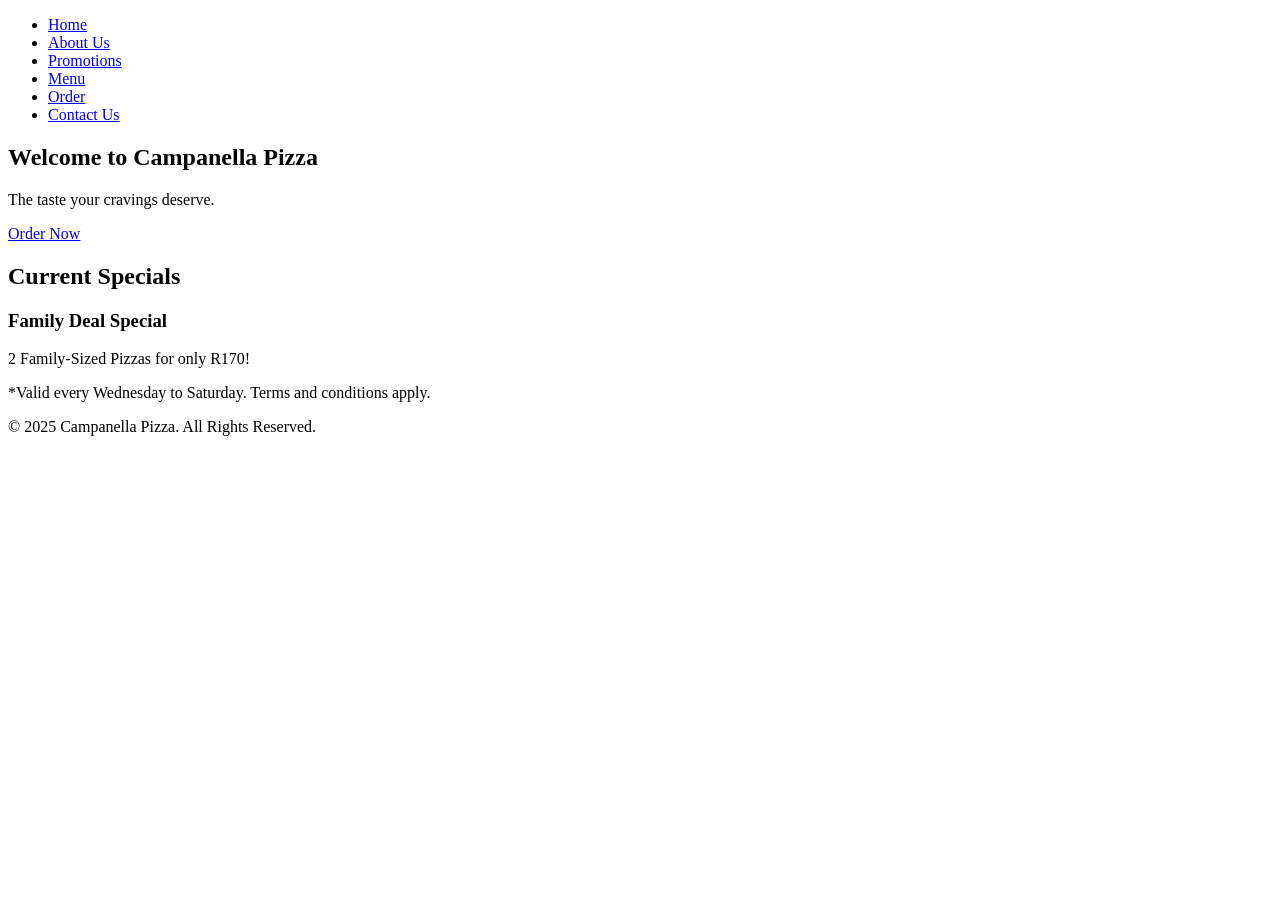
==== index.html @ bc03b375 "Initial commit" ====
<!DOCTYPE html>
<html lang="en">

<head>
    <meta charset="UTF-8">
    <meta name="viewport" content="width=device-width, initial-scale=1.0">

    <!-- Title of the page -->

    <title> Campanella Pizza | Home </title>
    <meta name="description" content="Campanella Pizza serves fresh, authentic wood-fired pizza in Meyerton since 2014. Family-owned pizzeria with locally sourced ingredients.">


</head>
<body> 
    <!-- Main navigation menu -->
    <header>
        <nav>
            <ul class="nav-menu">
                <li><a href="index.html">Home</a></li>
                <li><a href="about.html">About Us</a></li>
                <li><a href="promotions.html">Promotions</a></li>
                <li><a href="menu.html">Menu</a></li>
                <li><a href="order.html">Order</a></li>
                <li><a href="contact.html">Contact Us</a></li>
            </ul>
        </nav>
    </header>

    <!-- Main content area -->
    <main>
        <!-- Welcome section with tagline -->
        <section class="welcome-section">
            <!-- Welcome message heading -->
            <h1>Welcome to Campanella Pizza</h1>
            
            <!-- Tagline on the right side -->
            <div class="tagline">
                <p>The taste your cravings deserve.</p>
                <!-- Order now button under tagline -->
                <a href="order.html" class="order-now-btn">Order Now</a>
            </div>
        </section>

        <!-- Promotions section -->
        <section class="promotions">
            <!-- Current specials heading -->
            <h2>Current Specials</h2>
            <div class="promo-banner">
                <!-- Updated promotion -->
                <h3>Family Deal Special</h3>
                <p>2 Family-Sized Pizzas for only R170!</p>
                <p class="promo-terms">*Valid every Wednesday to Saturday. Terms and conditions apply.</p>
            </div>
        </section>
    </main>

    <!-- Footer -->
    <footer>
        <p>&copy; 2025 Campanella Pizza. All Rights Reserved.</p>
    </footer>
</body>
</html>
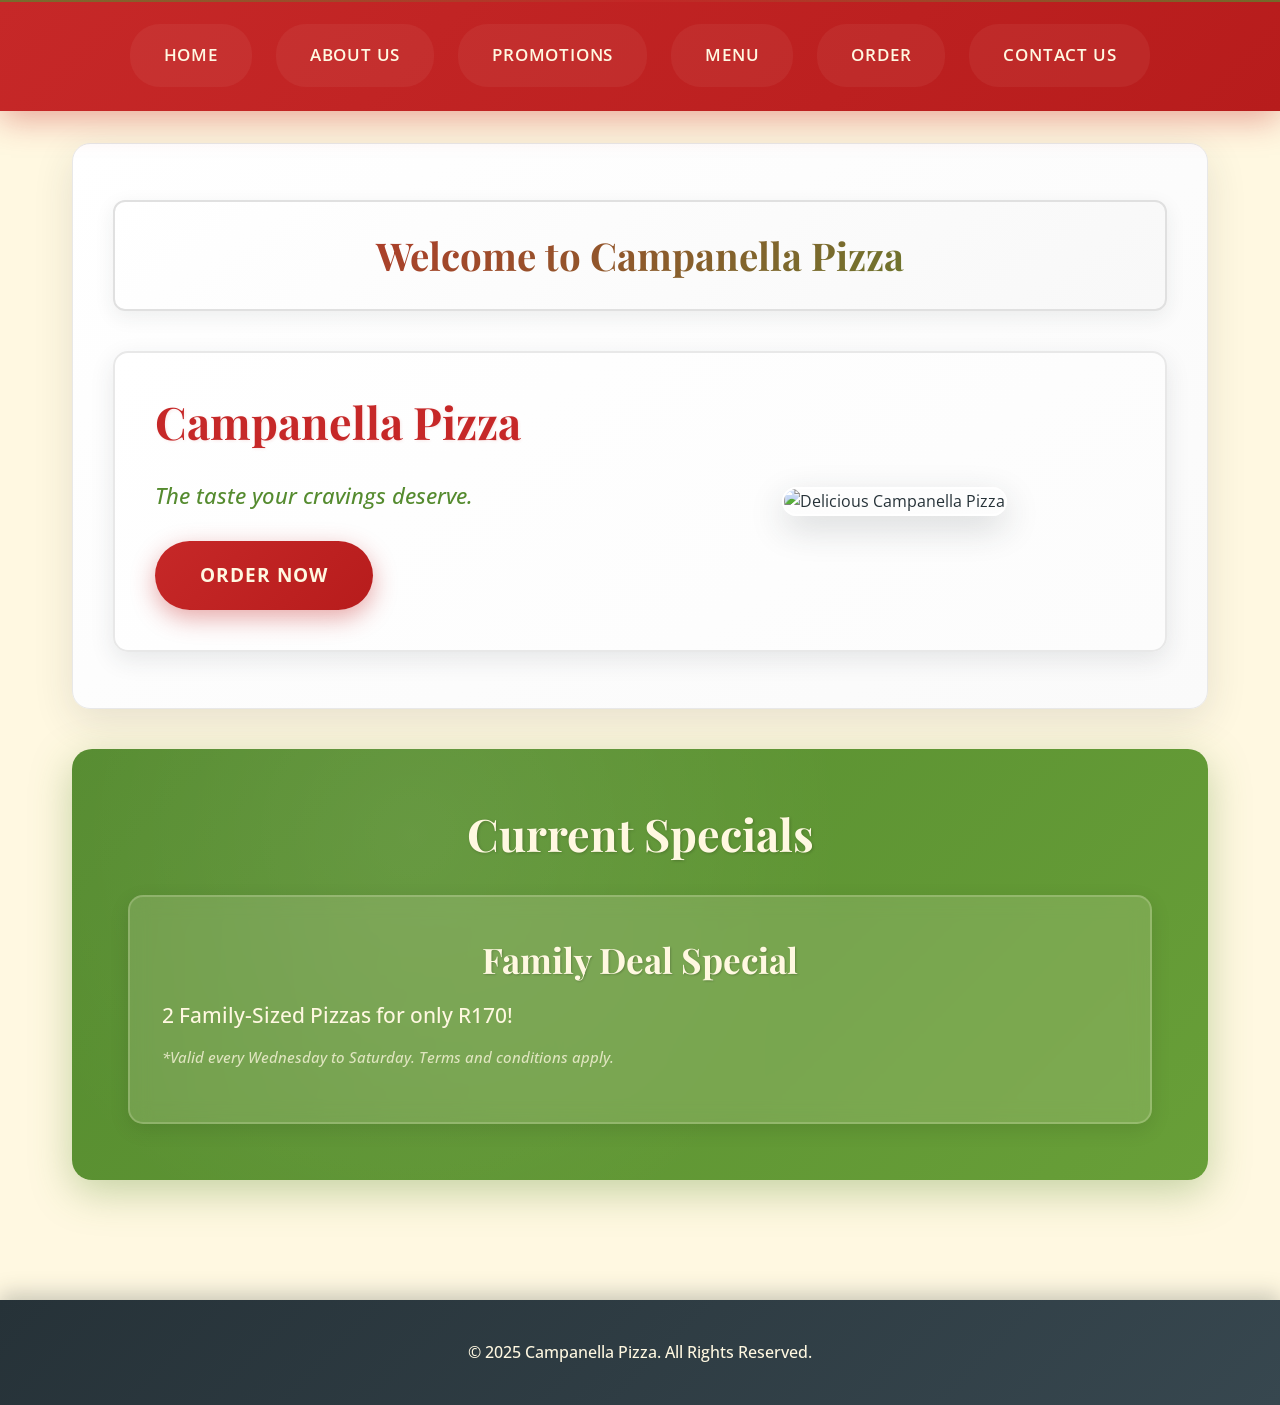
==== commit 9be57a7a: "Part 2: Added CSS styling, responsive design, corrections from Part 1, and updated README with chang" ====
--- a/index.html
+++ b/index.html
@@ -6,10 +6,14 @@
     <meta name="viewport" content="width=device-width, initial-scale=1.0">
 
     <!-- Title of the page -->
-
-    <title> Campanella Pizza | Home </title>
+    <title>Campanella Pizza | Home</title>
     <meta name="description" content="Campanella Pizza serves fresh, authentic wood-fired pizza in Meyerton since 2014. Family-owned pizzeria with locally sourced ingredients.">
 
+    <!-- Add font links + CSS link -->
+    <link rel="stylesheet" href="css/style.css">
+    <link rel="preconnect" href="https://fonts.googleapis.com">
+    <link rel="preconnect" href="https://fonts.gstatic.com" crossorigin>
+    <link href="https://fonts.googleapis.com/css2?family=Playfair+Display:wght@400;700&family=Open+Sans:wght@300;400;600;700&display=swap" rel="stylesheet">
 
 </head>
 <body> 
@@ -29,16 +33,31 @@
 
     <!-- Main content area -->
     <main>
-        <!-- Welcome section with tagline -->
+        <!-- Welcome section matching wireframe layout -->
         <section class="welcome-section">
             <!-- Welcome message heading -->
-            <h1>Welcome to Campanella Pizza</h1>
+            <div class="welcome-heading">
+                <h1>Welcome to Campanella Pizza</h1>
+            </div>
             
-            <!-- Tagline on the right side -->
-            <div class="tagline">
-                <p>The taste your cravings deserve.</p>
-                <!-- Order now button under tagline -->
-                <a href="order.html" class="order-now-btn">Order Now</a>
+            <!-- Two-column content matching wireframe -->
+            <div class="homepage-content">
+                <!-- Left side: Tagline and button -->
+                <div class="tagline-section">
+                    <div class="company-name">
+                        <h2>Campanella Pizza</h2>
+                    </div>
+                    <div class="tagline">
+                        <p>The taste your cravings deserve.</p>
+                    </div>
+                    <!-- Order now button under tagline -->
+                    <a href="order.html" class="order-now-btn">Order Now</a>
+                </div>
+
+                <!-- Right side: Pizza image -->
+                <div class="pizza-hero-image">
+                    <img src="images/hero/pizza-background.jpg" alt="Delicious Campanella Pizza">
+                </div>
             </div>
         </section>
 
@@ -60,5 +79,4 @@
         <p>&copy; 2025 Campanella Pizza. All Rights Reserved.</p>
     </footer>
 </body>
-</html>
-
+</html>
--- a/css/style.css
+++ b/css/style.css
@@ -0,0 +1,1350 @@
+/* css */
+* {
+    margin: 0;
+    padding: 0;
+    box-sizing: border-box;
+}
+
+html {
+    font-size: 16px;
+    scroll-behavior: smooth;
+}
+
+body {
+    font-family: 'Open Sans', 'Roboto', Arial, sans-serif;
+    font-size: 1rem;
+    line-height: 1.6;
+    color: #263238;
+    background-color: #FFF8E1;
+    overflow-x: hidden;
+}
+
+/* typography styling */
+h1, h2, h3, h4, h5, h6 {
+    font-family: 'Playfair Display', Georgia, serif;
+    font-weight: 700;
+    line-height: 1.3;
+    color: #263238;
+    margin-block-end: 1rem;
+}
+
+h1 {
+    font-size: 3rem;
+    text-align: center;
+    margin-block-end: 1.5rem;
+}
+
+h2 {
+    font-size: 2.5rem;
+    margin-block-end: 1.25rem;
+}
+
+h3 {
+    font-size: 2rem;
+    margin-block-end: 1rem;
+}
+
+p {
+    margin-block-end: 1rem;
+    font-size: 1.1rem;
+    text-align: justify;
+}
+
+/* header & navigation styling (enhance nav FEEDBACK FROM P1) */
+header {
+    background: linear-gradient(135deg, #C62828 0%, #B71C1C 100%);
+    box-shadow: 0 8px 32px rgba(198, 40, 40, 0.4);
+    position: sticky;
+    inset-block-start: 0;
+    z-index: 1000;
+    padding: 1.5rem 0;
+    backdrop-filter: blur(15px);
+}
+
+header::before {
+    content: '';
+    position: absolute;
+    inset-block-start: 0;
+    inset-inline-start: 0;
+    inset-inline-end: 0;
+    block-size: 2px;
+    background: linear-gradient(90deg, #558B2F, #C62828, #558B2F);
+    opacity: 0.7;
+}
+
+nav {
+    max-inline-size: 1200px;
+    margin: 0 auto;
+    padding: 0 2rem;
+}
+
+.nav-menu {
+    display: flex;
+    justify-content: center;
+    align-items: center;
+    list-style: none;
+    gap: 1.5rem;
+    flex-wrap: wrap;
+}
+
+.nav-menu li {
+    position: relative;
+}
+
+.nav-menu li a {
+    color: #FFF8E1;
+    text-decoration: none;
+    font-weight: 600;
+    font-size: 1.05rem;
+    padding: 1rem 2rem;
+    border-radius: 30px;
+    transition: all 0.4s cubic-bezier(0.4, 0, 0.2, 1);
+    position: relative;
+    text-transform: uppercase;
+    letter-spacing: 0.8px;
+    display: block;
+    background: rgba(255, 248, 225, 0.05);
+    border: 2px solid transparent;
+    font-family: 'Open Sans', sans-serif;
+}
+
+.nav-menu li a::before {
+    content: '';
+    position: absolute;
+    inset-block-start: 0;
+    inset-inline-start: 0;
+    inline-size: 100%;
+    block-size: 100%;
+    background: linear-gradient(90deg, transparent, rgba(255, 248, 225, 0.15), transparent);
+    border-radius: 30px;
+    opacity: 0;
+    transform: translateX(-100%);
+    transition: all 0.6s ease;
+}
+
+.nav-menu li a::after {
+    content: '';
+    position: absolute;
+    inset-block-end: -5px;
+    inset-inline-start: 50%;
+    inline-size: 0;
+    block-size: 2px;
+    background: #558B2F;
+    transition: all 0.3s ease;
+    transform: translateX(-50%);
+    border-radius: 1px;
+}
+
+.nav-menu li a:hover,
+.nav-menu li a:focus {
+    background: rgba(255, 248, 225, 0.15);
+    transform: translateY(-3px) scale(1.05);
+    box-shadow: 0 8px 25px rgba(0, 0, 0, 0.25);
+    border-color: rgba(255, 248, 225, 0.3);
+    color: #FFFFFF;
+}
+
+.nav-menu li a:hover::before,
+.nav-menu li a:focus::before {
+    opacity: 1;
+    transform: translateX(0);
+}
+
+.nav-menu li a:hover::after,
+.nav-menu li a:focus::after {
+    inline-size: 60%;
+}
+
+.nav-menu li a:active {
+    transform: translateY(-1px) scale(1.02);
+}
+
+/* current page indicator */
+.nav-menu li a.active {
+    background: rgba(85, 139, 47, 0.2);
+    border-color: #558B2F;
+    color: #FFFFFF;
+}
+
+.nav-menu li a.active::after {
+    inline-size: 80%;
+    background: #FFF8E1;
+}
+
+/* main content container */
+main {
+    max-inline-size: 1200px;
+    margin: 0 auto;
+    padding: 2rem;
+    min-block-size: calc(100vh - 200px);
+}
+
+/* homepage styling */
+.welcome-section {
+    background: linear-gradient(145deg, #FFFFFF 0%, #FAFAFA 100%);
+    padding: 3.5rem 2.5rem;
+    border-radius: 18px;
+    box-shadow: 0 12px 40px rgba(38, 50, 56, 0.12);
+    margin-block-end: 2.5rem;
+    border: 1px solid #E8E8E8;
+}
+
+.welcome-heading {
+    text-align: center;
+    margin-block-end: 2.5rem;
+    padding: 1.8rem;
+    background: linear-gradient(145deg, #FFFFFF 0%, #F8F8F8 100%);
+    border-radius: 12px;
+    border: 2px solid #E0E0E0;
+    box-shadow: 0 6px 20px rgba(38, 50, 56, 0.08);
+}
+
+.welcome-heading h1 {
+    font-size: 2.4rem;
+    background: linear-gradient(135deg, #C62828 0%, #558B2F 100%);
+    -webkit-background-clip: text;
+    -webkit-text-fill-color: transparent;
+    background-clip: text;
+    margin-block-end: 0;
+    font-weight: 700;
+}
+
+/* homepage content */
+.homepage-content {
+    display: grid;
+    grid-template-columns: 1fr 1fr;
+    gap: 3rem;
+    align-items: center;
+    padding: 2.5rem;
+    background: linear-gradient(145deg, #FFFFFF 0%, #FCFCFC 100%);
+    border-radius: 15px;
+    border: 2px solid #E8E8E8;
+    box-shadow: 0 8px 25px rgba(38, 50, 56, 0.1);
+}
+
+.tagline-section {
+    display: flex;
+    flex-direction: column;
+    align-items: flex-start;
+    gap: 1.8rem;
+}
+
+.company-name h2 {
+    font-size: 2.8rem;
+    color: #C62828;
+    margin-block-end: 0;
+    font-family: 'Playfair Display', Georgia, serif;
+    font-weight: 700;
+    text-shadow: 1px 1px 3px rgba(198, 40, 40, 0.1);
+}
+
+.tagline p {
+    font-size: 1.4rem;
+    font-style: italic;
+    color: #558B2F;
+    margin-block-end: 0;
+    font-weight: 500;
+    line-height: 1.4;
+}
+
+.pizza-hero-image {
+    display: flex;
+    justify-content: center;
+    align-items: center;
+}
+
+.pizza-hero-image img {
+    max-inline-size: 100%;
+    block-size: auto;
+    border-radius: 15px;
+    box-shadow: 0 12px 35px rgba(38, 50, 56, 0.18);
+    transition: transform 0.3s ease;
+    border: 2px solid #FFFFFF;
+}
+
+.pizza-hero-image img:hover {
+    transform: scale(1.03);
+    box-shadow: 0 15px 45px rgba(38, 50, 56, 0.22);
+}
+
+/* button styling */
+.order-now-btn, .submit-btn, .submit-order-btn {
+    display: inline-block;
+    background: linear-gradient(135deg, #C62828 0%, #B71C1C 100%);
+    color: #FFF8E1;
+    padding: 1.2rem 2.8rem;
+    text-decoration: none;
+    border-radius: 50px;
+    font-weight: 700;
+    font-size: 1.2rem;
+    text-transform: uppercase;
+    letter-spacing: 1px;
+    transition: all 0.35s ease;
+    border: none;
+    cursor: pointer;
+    box-shadow: 0 8px 25px rgba(198, 40, 40, 0.4);
+    position: relative;
+    overflow: hidden;
+    min-inline-size: 160px;
+    text-align: center;
+    font-family: 'Open Sans', sans-serif;
+}
+
+.order-now-btn::before,
+.submit-btn::before,
+.submit-order-btn::before {
+    content: '';
+    position: absolute;
+    inset-block-start: 0;
+    inset-inline-start: -100%;
+    inline-size: 100%;
+    block-size: 100%;
+    background: linear-gradient(90deg, transparent, rgba(255, 255, 255, 0.3), transparent);
+    transition: left 0.6s ease;
+}
+
+.order-now-btn:hover,
+.submit-btn:hover,
+.submit-order-btn:hover {
+    transform: translateY(-3px);
+    box-shadow: 0 12px 35px rgba(198, 40, 40, 0.6);
+    background: linear-gradient(135deg, #D32F2F 0%, #C62828 100%);
+}
+
+.order-now-btn:hover::before,
+.submit-btn:hover::before,
+.submit-order-btn:hover::before {
+    inset-inline-start: 100%;
+}
+
+.order-now-btn:active,
+.submit-btn:active,
+.submit-order-btn:active {
+    transform: translateY(-1px);
+}
+
+/* promotions section */
+.promotions {
+    background: linear-gradient(135deg, #558B2F 0%, #689F38 100%);
+    color: #FFF8E1;
+    padding: 3.5rem;
+    border-radius: 20px;
+    text-align: center;
+    box-shadow: 0 12px 40px rgba(85, 139, 47, 0.35);
+    margin-block-end: 2.5rem;
+    position: relative;
+}
+
+.promotions::before {
+    content: '';
+    position: absolute;
+    inset-block-start: 0;
+    inset-inline-start: 0;
+    inset-inline-end: 0;
+    inset-block-end: 0;
+    background: radial-gradient(circle at 30% 20%, rgba(255, 255, 255, 0.08) 0%, transparent 50%);
+    pointer-events: none;
+    border-radius: 20px;
+}
+
+.promotions h2 {
+    color: #FFF8E1;
+    font-size: 2.8rem;
+    margin-block-end: 2rem;
+    text-shadow: 1px 1px 3px rgba(0, 0, 0, 0.2);
+    position: relative;
+    z-index: 2;
+}
+
+.promo-banner {
+    background: rgba(255, 248, 225, 0.15);
+    padding: 2.5rem 2rem;
+    border-radius: 15px;
+    backdrop-filter: blur(10px);
+    border: 2px solid rgba(255, 248, 225, 0.2);
+    box-shadow: 0 6px 20px rgba(0, 0, 0, 0.1);
+    position: relative;
+    z-index: 2;
+}
+
+.promo-banner h3 {
+    color: #FFF8E1;
+    font-size: 2.2rem;
+    margin-block-end: 1rem;
+    text-shadow: 1px 1px 2px rgba(0, 0, 0, 0.2);
+}
+
+.promo-banner p {
+    font-size: 1.3rem;
+    margin-block-end: 0.8rem;
+    font-weight: 500;
+}
+
+.promo-terms {
+    font-size: 0.95rem !important;
+    font-style: italic;
+    opacity: 0.85;
+    color: rgba(255, 248, 225, 0.9);
+}
+
+/* page heading styling */
+.about-heading,
+.contact-heading,
+.menu-heading,
+.order-heading,
+.promotions-heading {
+    text-align: center;
+    margin-block-end: 3rem;
+    padding: 1.8rem 0;
+    background: linear-gradient(145deg, #FFFFFF 0%, #F8F8F8 100%);
+    border-radius: 15px;
+    box-shadow: 0 6px 20px rgba(38, 50, 56, 0.1);
+    border: 1px solid #E0E0E0;
+}
+
+.about-heading h1,
+.contact-heading h1,
+.menu-heading h1,
+.order-heading h1,
+.promotions-heading h1 {
+    font-size: 2.2rem;
+    margin-block-end: 0;
+    color: #263238;
+}
+
+/* Enhanced About page sections maintaining inline-block layout */
+.our-history,
+.mission-statement,
+.vision-statement {
+    background: linear-gradient(145deg, #FFFFFF 0%, #FAFAFA 100%);
+    padding: 2.2rem;
+    margin-block-end: 2rem;
+    border-radius: 15px;
+    box-shadow: 0 8px 25px rgba(38, 50, 56, 0.1);
+    border-inline-start: 5px solid #C62828;
+    transition: all 0.3s ease;
+    display: inline-block;
+    inline-size: 31.5%;
+    margin-inline-end: 2.75%;
+    vertical-align: top;
+    min-block-size: 300px;
+    border: 1px solid #F0F0F0;
+}
+
+.our-history:hover,
+.mission-statement:hover,
+.vision-statement:hover {
+    transform: translateY(-5px);
+    box-shadow: 0 12px 35px rgba(38, 50, 56, 0.15);
+    border-inline-start-color: #558B2F;
+}
+
+.vision-statement {
+    margin-inline-end: 0;
+}
+
+/* history section (expandable content to make it neater & readable) */
+.our-history {
+    overflow: hidden;
+    position: relative;
+}
+
+.history-content {
+    max-block-size: 200px;
+    overflow: hidden;
+    transition: max-height 0.3s ease;
+}
+
+.history-content.expanded {
+    max-block-size: none;
+}
+
+.expand-btn {
+    background: #C62828;
+    color: #FFF8E1;
+    border: none;
+    padding: 0.6rem 1.2rem;
+    border-radius: 6px;
+    cursor: pointer;
+    font-size: 0.9rem;
+    margin-block-start: 1rem;
+    transition: all 0.3s ease;
+    font-weight: 600;
+}
+
+.expand-btn:hover {
+    background: #B71C1C;
+    transform: translateY(-2px);
+    box-shadow: 0 4px 12px rgba(183, 28, 28, 0.3);
+}
+
+/* about business info and team sections containers */
+.about-business-info {
+    font-size: 0;
+    margin-block-end: 2rem;
+}
+
+.about-business-info > * {
+    font-size: 1rem; 
+}
+
+/* team heading */
+.team-heading {
+    background: linear-gradient(145deg, #FFFFFF 0%, #F8F8F8 100%);
+    padding: 2rem;
+    margin-block-end: 2rem;
+    border-radius: 15px;
+    box-shadow: 0 6px 20px rgba(38, 50, 56, 0.08);
+    border-block-start: 5px solid #558B2F;
+    text-align: center;
+    border: 1px solid #F0F0F0;
+}
+
+/* team section */
+.team-sections {
+    font-size: 0; 
+}
+
+.team-sections > * {
+    font-size: 1rem;
+}
+
+.owners-section,
+.chefs-section,
+.general-staff-section {
+    background: linear-gradient(145deg, #FFFFFF 0%, #FAFAFA 100%);
+    padding: 2rem;
+    margin-block-end: 2rem;
+    border-radius: 15px;
+    box-shadow: 0 6px 20px rgba(38, 50, 56, 0.08);
+    text-align: center;
+    transition: all 0.3s ease;
+    display: inline-block;
+    inline-size: 31.5%;
+    margin-inline-end: 2.75%;
+    vertical-align: top;
+    border: 1px solid #F0F0F0;
+}
+
+.general-staff-section {
+    margin-inline-end: 0;
+}
+
+.owners-section:hover,
+.chefs-section:hover,
+.general-staff-section:hover {
+    transform: translateY(-5px);
+    box-shadow: 0 12px 35px rgba(38, 50, 56, 0.15);
+}
+
+.owners-section h3,
+.chefs-section h3,
+.general-staff-section h3 {
+    color: #C62828;
+    margin-block-end: 1rem;
+    font-size: 1.4rem;
+}
+
+.owners-section img,
+.chefs-section img,
+.general-staff-section img {
+    inline-size: 100%;
+    block-size: 150px;
+    object-fit: cover;
+    border-radius: 10px;
+    margin: 1rem 0;
+    box-shadow: 0 4px 16px rgba(38, 50, 56, 0.2);
+    transition: transform 0.3s ease;
+}
+
+.owners-section img:hover,
+.chefs-section img:hover,
+.general-staff-section img:hover {
+    transform: scale(1.05);
+}
+
+.owners-section p,
+.chefs-section p,
+.general-staff-section p {
+    font-size: 0.95rem;
+    color: #555;
+    text-align: center;
+    line-height: 1.5;
+}
+
+/* menu styles, 3x2 grid layout */
+.meat-pizza,
+.chicken-pizza,
+.vegetarian-pizza,
+.drinks,
+.extras {
+    margin-block-end: 3rem;
+    background: linear-gradient(145deg, #FFFFFF 0%, #FAFAFA 100%);
+    padding: 2.5rem;
+    border-radius: 18px;
+    box-shadow: 0 8px 25px rgba(38, 50, 56, 0.12);
+    border: 1px solid #F0F0F0;
+}
+
+.meat-pizza h2 {
+    color: #C62828;
+    border-block-end: 3px solid #C62828;
+    padding-block-end: 0.8rem;
+    margin-block-end: 2rem;
+}
+
+.chicken-pizza h2 {
+    color: #FF8F00;
+    border-block-end: 3px solid #FF8F00;
+    padding-block-end: 0.8rem;
+    margin-block-end: 2rem;
+}
+
+.vegetarian-pizza h2 {
+    color: #558B2F;
+    border-block-end: 3px solid #558B2F;
+    padding-block-end: 0.8rem;
+    margin-block-end: 2rem;
+}
+
+.drinks h2,
+.extras h2 {
+    color: #263238;
+    border-block-end: 3px solid #263238;
+    padding-block-end: 0.8rem;
+    margin-block-end: 2rem;
+}
+
+/* menu grid, 3x2 layout */
+.pizza-row {
+    display: grid;
+    grid-template-columns: repeat(3, 1fr);
+    gap: 1.8rem;
+    margin-block-end: 2rem;
+}
+
+/* second row with 2 items centered */
+.pizza-row.second-row {
+    grid-template-columns: repeat(2, 1fr);
+    max-inline-size: 66.666%;
+    margin-inline-start: auto;
+    margin-inline-end: auto;
+}
+
+.pizza-item {
+    background: linear-gradient(145deg, #FFF8E1 0%, #FFFFFF 100%);
+    padding: 1.8rem;
+    border-radius: 15px;
+    text-align: center;
+    box-shadow: 0 6px 20px rgba(38, 50, 56, 0.1);
+    transition: all 0.3s ease;
+    border: 2px solid transparent;
+}
+
+.pizza-item:hover {
+    transform: translateY(-8px);
+    box-shadow: 0 15px 40px rgba(38, 50, 56, 0.2);
+    border-color: #C62828;
+}
+
+.pizza-item img {
+    inline-size: 100%;
+    block-size: 180px;
+    object-fit: cover;
+    border-radius: 12px;
+    margin-block-end: 1rem;
+    transition: transform 0.3s ease;
+}
+
+.pizza-item:hover img {
+    transform: scale(1.1);
+}
+
+.pizza-item h3 {
+    color: #C62828;
+    font-size: 1.4rem;
+    margin-block-end: 1rem;
+}
+
+.pizza-item p {
+    font-size: 0.95rem;
+    text-align: center;
+    color: #555;
+    line-height: 1.5;
+}
+
+.drinks ul,
+.extras ul {
+    list-style: none;
+    display: grid;
+    grid-template-columns: repeat(auto-fit, minmax(200px, 1fr));
+    gap: 1rem;
+}
+
+.drinks li,
+.extras li {
+    background: linear-gradient(135deg, #FFF8E1 0%, #F5F5DC 100%);
+    padding: 1rem;
+    border-radius: 10px;
+    text-align: center;
+    font-weight: 600;
+    color: #263238;
+    box-shadow: 0 3px 10px rgba(38, 50, 56, 0.1);
+    transition: all 0.3s ease;
+}
+
+.drinks li:hover,
+.extras li:hover {
+    transform: translateY(-3px);
+    box-shadow: 0 6px 20px rgba(38, 50, 56, 0.15);
+    background: linear-gradient(135deg, #558B2F, #689F38);
+    color: #FFF8E1;
+}
+
+.drinks h3 {
+    color: #558B2F;
+    margin-block-start: 2rem;
+    margin-block-end: 1rem;
+}
+
+.order-section {
+    text-align: center;
+    margin: 3rem 0;
+    padding: 2rem;
+    background: linear-gradient(135deg, #FFF8E1 0%, #F5F5DC 100%);
+    border-radius: 15px;
+}
+
+/* contact page 2 column layout */
+.contact-content {
+    background: linear-gradient(145deg, #FFFFFF 0%, #FAFAFA 100%);
+    border-radius: 20px;
+    box-shadow: 0 10px 35px rgba(38, 50, 56, 0.12);
+    overflow: hidden;
+    border: 1px solid #E8E8E8;
+}
+
+.contact-layout {
+    display: grid;
+    grid-template-columns: 1fr 1fr;
+    gap: 0;
+    min-block-size: 600px;
+}
+
+.contact-form {
+    padding: 2.5rem;
+    background: #FFFFFF;
+    border-inline-end: 2px solid #E0E0E0;
+}
+
+.contact-form h2 {
+    color: #C62828;
+    font-size: 1.8rem;
+    margin-block-end: 2rem;
+    text-align: center;
+}
+
+.location-section {
+    padding: 2.5rem;
+    background: #F8F8F8;
+    display: flex;
+    flex-direction: column;
+}
+
+.location-section h2 {
+    color: #C62828;
+    font-size: 1.8rem;
+    margin-block-end: 1.5rem;
+    text-align: center;
+}
+
+.location-map {
+    flex: 1;
+    margin-block-end: 2rem;
+}
+
+.map-container {
+    inline-size: 100%;
+    block-size: 280px;
+    border-radius: 10px;
+    overflow: hidden;
+    box-shadow: 0 6px 18px rgba(38, 50, 56, 0.15);
+}
+
+.restaurant-address {
+    background: linear-gradient(135deg, #558B2F 0%, #689F38 100%);
+    color: #FFF8E1;
+    padding: 2rem;
+    border-radius: 10px;
+    text-align: center;
+    box-shadow: 0 4px 12px rgba(85, 139, 47, 0.2);
+}
+
+.restaurant-address h3 {
+    color: #FFF8E1;
+    margin-block-end: 1rem;
+}
+
+.contact-info {
+    margin-block-start: 2rem;
+    padding: 2rem;
+    background: linear-gradient(135deg, #C62828 0%, #B71C1C 100%);
+    color: #FFF8E1;
+    border-radius: 10px;
+    text-align: center;
+    box-shadow: 0 4px 12px rgba(198, 40, 40, 0.2);
+}
+
+.contact-info h3 {
+    color: #FFF8E1;
+    margin-block-end: 1rem;
+}
+
+/* form group styling */
+.form-group {
+    margin-block-end: 1.5rem;
+}
+
+.form-group label {
+    display: block;
+    margin-block-end: 0.5rem;
+    font-weight: 600;
+    color: #263238;
+    font-size: 1rem;
+}
+
+.form-group input,
+.form-group select,
+.form-group textarea {
+    inline-size: 100%;
+    padding: 1rem;
+    border: 2px solid #E0E0E0;
+    border-radius: 10px;
+    font-size: 1rem;
+    font-family: inherit;
+    transition: all 0.3s ease;
+    background: #FFFFFF;
+}
+
+.form-group input:focus,
+.form-group select:focus,
+.form-group textarea:focus {
+    outline: none;
+    border-color: #C62828;
+    box-shadow: 0 0 0 3px rgba(198, 40, 40, 0.1);
+    transform: translateY(-2px);
+}
+
+.contact-info p,
+.restaurant-address p {
+    margin-block-end: 0.5rem;
+    text-align: center;
+    font-size: 1.1rem;
+}
+
+.map-container iframe {
+    inline-size: 100%;
+    block-size: 100%;
+    border: none;
+}
+
+/* order form 1 column layout */
+.order-form-section {
+    background: linear-gradient(145deg, #FFFFFF 0%, #FAFAFA 100%);
+    padding: 3rem;
+    border-radius: 20px;
+    box-shadow: 0 10px 35px rgba(38, 50, 56, 0.12);
+    margin-block-end: 2rem;
+    max-inline-size: 700px;
+    margin-inline-start: auto;
+    margin-inline-end: auto;
+    border: 1px solid #E8E8E8;
+}
+
+.order-form {
+    display: flex;
+    flex-direction: column;
+    gap: 1.5rem;
+}
+
+/* order form grid for name & email */
+.order-form-row {
+    display: grid;
+    grid-template-columns: 1fr 1fr;
+    gap: 1.5rem;
+}
+
+.order-form .form-group {
+    margin-block-end: 1.2rem;
+}
+
+.order-form .form-group label {
+    display: block;
+    margin-block-end: 0.5rem;
+    font-weight: 600;
+    color: #263238;
+    font-size: 1rem;
+}
+
+.order-form .form-group input,
+.order-form .form-group select,
+.order-form .form-group textarea {
+    inline-size: 100%;
+    padding: 1rem;
+    border: 2px solid #E0E0E0;
+    border-radius: 8px;
+    font-size: 1rem;
+    font-family: inherit;
+    transition: all 0.3s ease;
+    background: #FFFFFF;
+}
+
+.order-form .form-group input:focus,
+.order-form .form-group select:focus,
+.order-form .form-group textarea:focus {
+    outline: none;
+    border-color: #C62828;
+    box-shadow: 0 0 0 2px rgba(198, 40, 40, 0.1);
+}
+
+/* promotions page 2x2 grid layout */
+.featured-pizzas {
+    background: linear-gradient(145deg, #FFFFFF 0%, #FAFAFA 100%);
+    padding: 3rem;
+    border-radius: 20px;
+    box-shadow: 0 10px 35px rgba(38, 50, 56, 0.12);
+    border: 1px solid #E8E8E8;
+}
+
+.featured-pizzas .pizza-row {
+    display: grid;
+    grid-template-columns: 1fr 1fr;
+    gap: 2.5rem;
+    margin-block-end: 2.5rem;
+}
+
+.featured-pizzas .pizza-item {
+    background: linear-gradient(145deg, #FFF8E1 0%, #FFFFFF 100%);
+    padding: 2rem;
+    border-radius: 15px;
+    text-align: center;
+    box-shadow: 0 6px 20px rgba(38, 50, 56, 0.1);
+    transition: all 0.3s ease;
+    border: 2px solid transparent;
+}
+
+.featured-pizzas .pizza-item:hover {
+    transform: translateY(-8px);
+    box-shadow: 0 15px 40px rgba(38, 50, 56, 0.2);
+    border-color: #C62828;
+}
+
+.featured-pizzas .pizza-item img {
+    inline-size: 100%;
+    block-size: 200px;
+    object-fit: cover;
+    border-radius: 12px;
+    margin-block-end: 1.5rem;
+}
+
+.featured-pizzas .pizza-item h3 {
+    color: #C62828;
+    font-size: 1.6rem;
+    margin-block-end: 1rem;
+}
+
+.featured-pizzas .pizza-item p {
+    font-size: 1rem;
+    color: #555;
+    line-height: 1.6;
+}
+
+/* footer styling */
+footer {
+    background: linear-gradient(135deg, #263238 0%, #37474F 100%);
+    color: #FFF8E1;
+    text-align: center;
+    padding: 2.5rem 2rem;
+    margin-block-start: 3rem;
+    box-shadow: 0 -6px 20px rgba(38, 50, 56, 0.25);
+}
+
+footer p {
+    margin: 0;
+    font-size: 1rem;
+    font-weight: 500;
+    text-align: center;
+}
+
+/* responsive design (tablet adjustments) */
+@media screen and (max-width: 768px) {
+    html {
+        font-size: 14px;
+    }
+
+    /* navigation (tablet adjustments) */
+    header {
+        padding: 1.2rem 0;
+    }
+
+    .nav-menu {
+        gap: 1rem;
+        flex-direction: row;
+        flex-wrap: wrap;
+        justify-content: center;
+    }
+
+    .nav-menu li a {
+        padding: 0.7rem 1.2rem;
+        font-size: 0.95rem;
+        border-radius: 25px;
+    }
+
+    /* main content (tablet adjustments) */
+    main {
+        padding: 1.5rem;
+    }
+
+    /* homepage (tablet adjustments) */
+    .homepage-content {
+        grid-template-columns: 1fr;
+        gap: 2rem;
+        text-align: center;
+    }
+
+    .tagline-section {
+        align-items: center;
+    }
+
+    .company-name h2 {
+        font-size: 2.2rem;
+    }
+
+    .welcome-heading h1 {
+        font-size: 2rem;
+    }
+
+    .tagline p {
+        font-size: 1.2rem;
+        text-align: center;
+    }
+
+    /* typography (tablet adjustments) */
+    h1 {
+        font-size: 2.4rem;
+    }
+
+    h2 {
+        font-size: 2.1rem;
+    }
+
+    h3 {
+        font-size: 1.7rem;
+    }
+
+    /* about page team layout (tablet adjustments) */
+    .about-business-info {
+        font-size: 1rem;
+    }
+    
+    .team-sections {
+        font-size: 1rem;
+    }
+
+    .owners-section,
+    .chefs-section,
+    .general-staff-section,
+    .our-history,
+    .mission-statement,
+    .vision-statement {
+        inline-size: 100%;
+        display: block;
+        margin-inline-end: 0;
+        margin-block-end: 1.5rem;
+    }
+
+    /* contact layout (tablet adjustments) */
+    .contact-layout {
+        grid-template-columns: 1fr;
+    }
+
+    .contact-form {
+        border-inline-end: none;
+        border-block-end: 2px solid #E0E0E0;
+    }
+
+    /* order form (tablet adjustments) */
+    .order-form-row {
+        grid-template-columns: 1fr;
+        gap: 1rem;
+    }
+
+    /* pizza grid (tablet adjustments) */
+    .pizza-row {
+        grid-template-columns: repeat(2, 1fr);
+        gap: 1.2rem;
+    }
+
+    .pizza-row.second-row {
+        grid-template-columns: 1fr;
+        max-inline-size: 60%;
+    }
+
+    /* promotions grid (tablet adjustments) */
+    .featured-pizzas .pizza-row {
+        grid-template-columns: 1fr;
+        gap: 1.8rem;
+    }
+
+    .order-form-section {
+        max-inline-size: 90%;
+        padding: 2.5rem;
+    }
+}
+
+/* responsive design (mobile adjustments) */
+@media screen and (max-width: 480px) {
+    html {
+        font-size: 12px;
+    }
+
+    /* navigation (mobile adjustments) */
+    header {
+        padding: 1rem 0;
+    }
+
+    nav {
+        padding: 0 1rem;
+    }
+
+    .nav-menu {
+        flex-direction: column;
+        gap: 0.8rem;
+    }
+
+    .nav-menu li {
+        inline-size: 100%;
+        text-align: center;
+    }
+
+    .nav-menu li a {
+        display: block;
+        padding: 1rem;
+        font-size: 0.9rem;
+        border-radius: 15px;
+        margin: 0;
+    }
+
+    .nav-menu li a:hover {
+        transform: translateY(-2px) scale(1.02);
+    }
+
+    /* main content (mobile adjustments) */
+    main {
+        padding: 1rem;
+    }
+
+    /* homepage (mobile adjustments) */
+    .welcome-section {
+        padding: 2rem 1.5rem;
+        margin-block-end: 1.5rem;
+    }
+
+    .welcome-heading {
+        padding: 1rem;
+        margin-block-end: 1.5rem;
+    }
+
+    .homepage-content {
+        grid-template-columns: 1fr;
+        gap: 1.5rem;
+        padding: 1.5rem;
+    }
+
+    .tagline-section {
+        align-items: center;
+        text-align: center;
+    }
+
+    .company-name h2 {
+        font-size: 1.8rem;
+    }
+
+    .welcome-heading h1 {
+        font-size: 1.6rem;
+        line-height: 1.2;
+    }
+
+    .tagline p {
+        font-size: 1.1rem;
+        text-align: center;
+    }
+
+    /* typography (mobile adjustments) */
+    h1 {
+        font-size: 2rem;
+    }
+
+    h2 {
+        font-size: 1.8rem;
+    }
+
+    h3 {
+        font-size: 1.5rem;
+    }
+
+    p {
+        font-size: 1rem;
+    }
+
+    /* button (mobile adjustments) */
+    .order-now-btn,
+    .submit-btn,
+    .submit-order-btn {
+        padding: 0.8rem 2rem;
+        font-size: 1rem;
+    }
+
+    /* about page team layout (mobile adjustments) */
+    .about-business-info {
+        font-size: 1rem;
+    }
+    
+    .team-sections {
+        font-size: 1rem;
+    }
+
+    .owners-section,
+    .chefs-section,
+    .general-staff-section,
+    .our-history,
+    .mission-statement,
+    .vision-statement {
+        inline-size: 100%;
+        display: block;
+        margin-inline-end: 0;
+        padding: 1.5rem;
+        margin-block-end: 1.2rem;
+    }
+
+    /* pizza grid (mobile adjustments) */
+    .pizza-row {
+        grid-template-columns: 1fr;
+        gap: 1rem;
+    }
+
+    .pizza-row.second-row {
+        grid-template-columns: 1fr;
+        max-inline-size: 100%;
+    }
+
+    .pizza-item {
+        padding: 1.5rem;
+    }
+
+    .pizza-item img {
+        block-size: 160px;
+    }
+
+    /* drinks & extras (mobile adjustments)*/
+    .drinks ul,
+    .extras ul {
+        grid-template-columns: 1fr;
+        gap: 0.8rem;
+    }
+
+    /* promotions (mobile adjustments)*/
+    .featured-pizzas .pizza-row {
+        grid-template-columns: 1fr;
+        gap: 1.5rem;
+    }
+
+    /* section padding (mobile adjustments)*/
+    .meat-pizza,
+    .chicken-pizza,
+    .vegetarian-pizza,
+    .drinks,
+    .extras {
+        padding: 1.5rem;
+        margin-block-end: 2rem;
+    }
+
+    .contact-form,
+    .location-section {
+        padding: 1.5rem;
+    }
+
+    .order-form-section {
+        padding: 2rem 1.5rem;
+        max-inline-size: 95%;
+        margin: 0 auto 1.5rem auto;
+    }
+
+    .order-form-row {
+        grid-template-columns: 1fr;
+        gap: 1rem;
+    }
+
+    /* image (mobile adjustments) */
+    .owners-section img,
+    .chefs-section img,
+    .general-staff-section img {
+        block-size: 140px;
+    }
+
+    .map-container {
+        block-size: 220px;
+    }
+
+    /* footer  (mobile adjustments) */
+    footer {
+        padding: 1.5rem 1rem;
+    }
+
+    footer p {
+        font-size: 0.9rem;
+    }
+}
+
+/* responsive pictures */
+img {
+    max-inline-size: 100%;
+    block-size: auto;
+    display: block;
+}
+
+/* improvements on accessibility */
+a:focus,
+button:focus,
+input:focus,
+select:focus,
+textarea:focus {
+    outline: 3px solid #C62828;
+    outline-offset: 2px;
+}
+
+/* animation for transitions */
+* {
+    transition: all 0.3s ease;
+}
+
+/* all print styles */
+@media print {
+    header,
+    footer,
+    .order-now-btn,
+    .submit-btn,
+    .submit-order-btn {
+        display: none;
+    }
+    
+    body {
+        background: white;
+        color: black;
+    }
+    
+    main {
+        padding: 0;
+        max-inline-size: none;
+    }
+}
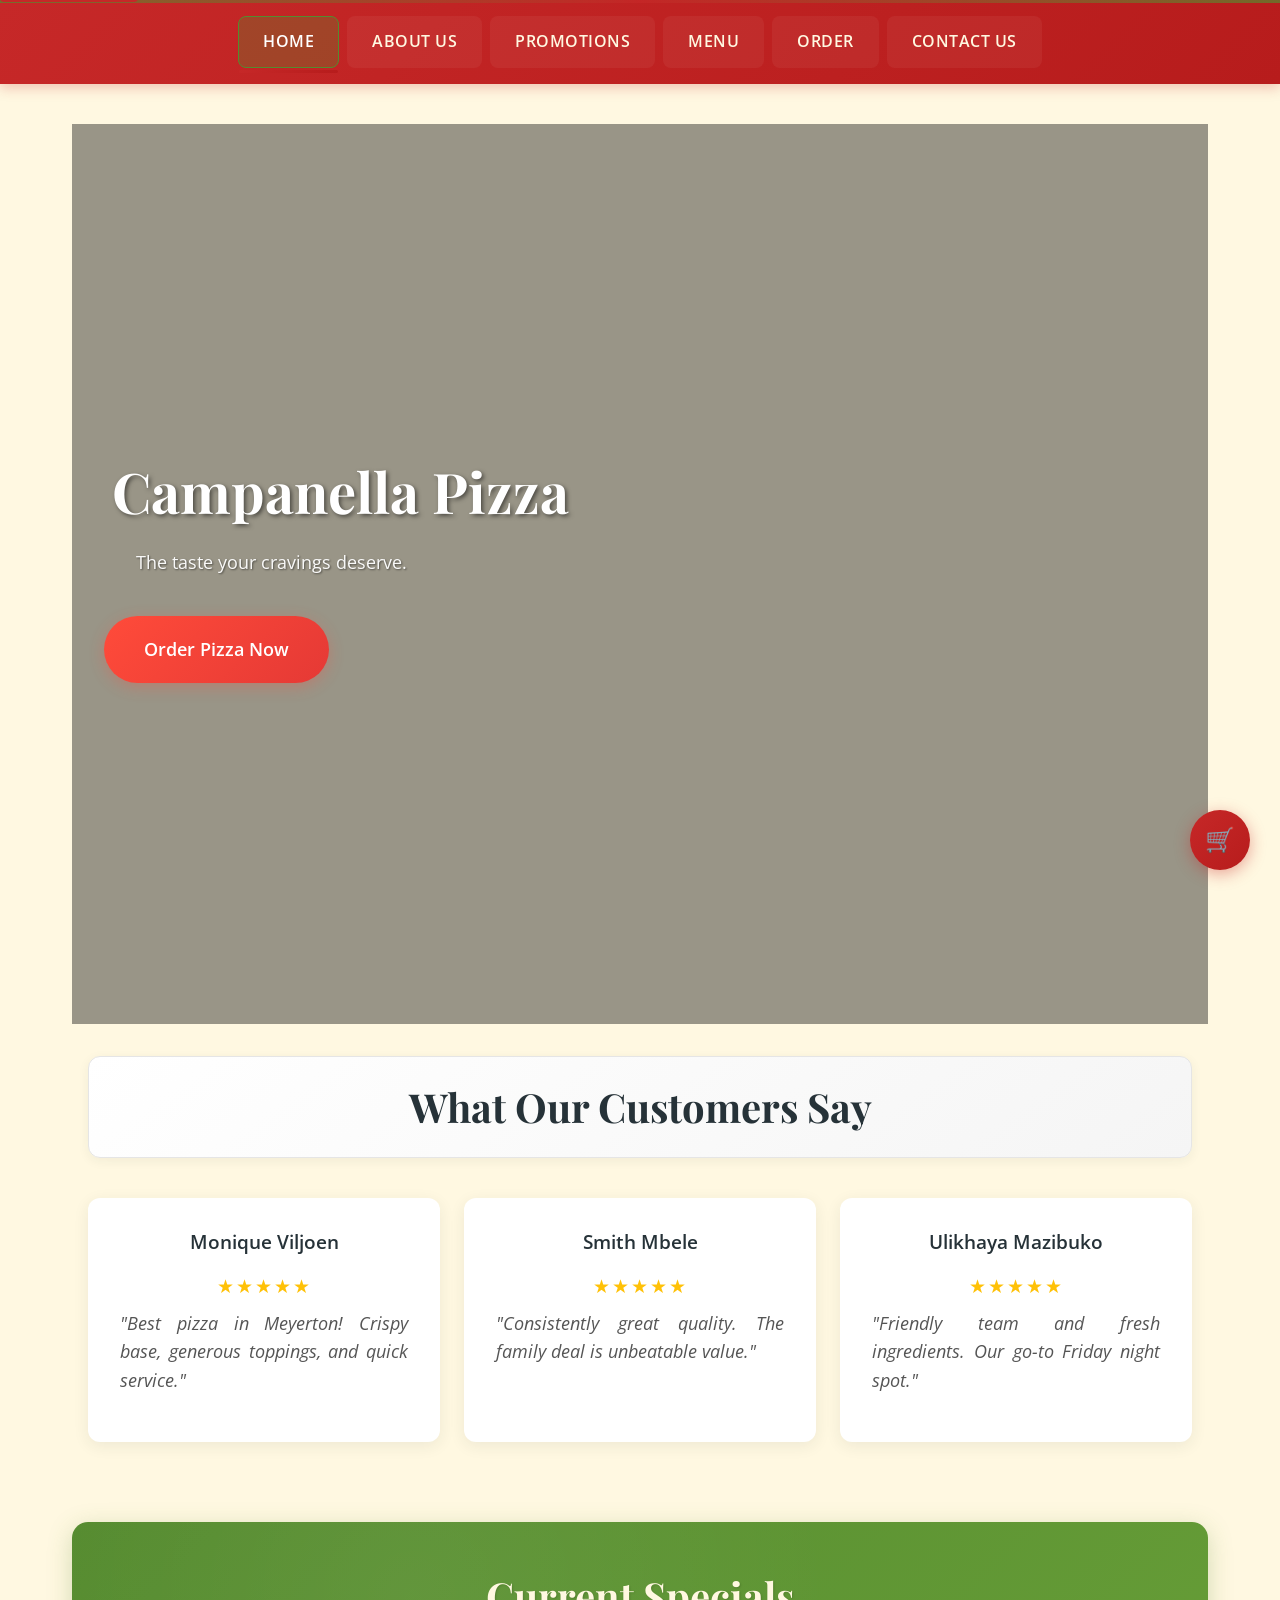
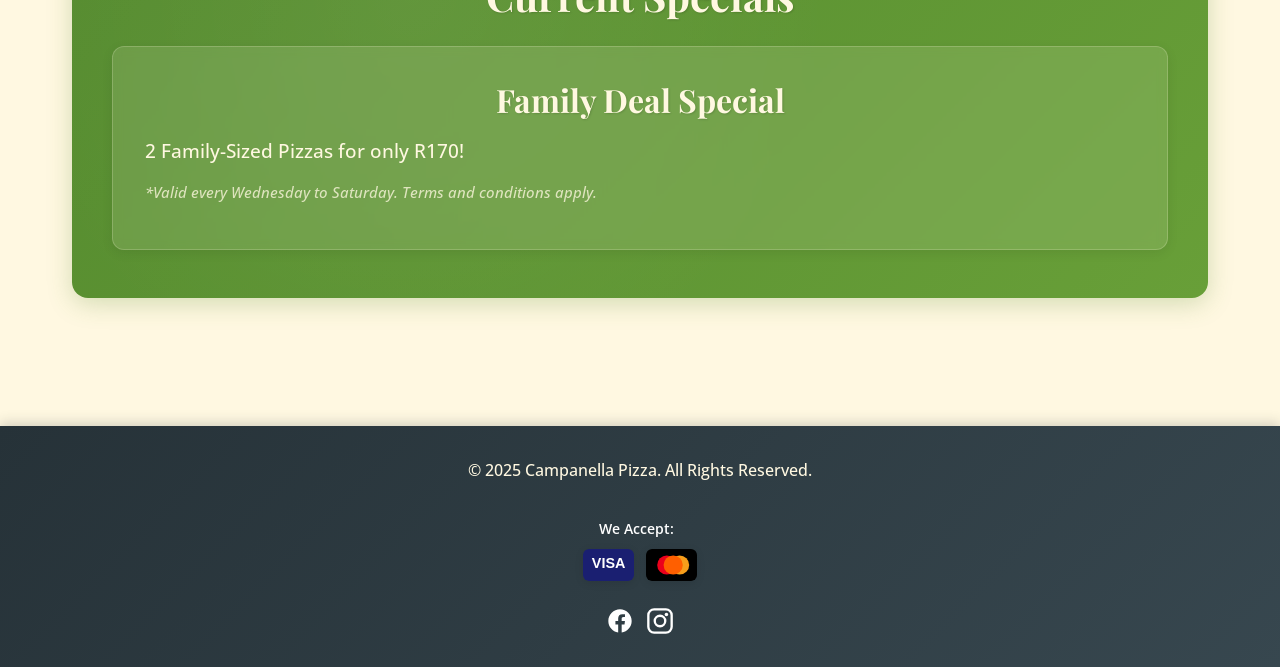
==== commit 9ff34bf3: "Initial scan, add dynamic menu loader, tabs, lightbox upgrade, SEO helpers, contact validation, and " ====
--- a/index.html
+++ b/index.html
@@ -8,6 +8,19 @@
     <!-- Title of the page -->
     <title>Campanella Pizza | Home</title>
     <meta name="description" content="Campanella Pizza serves fresh, authentic wood-fired pizza in Meyerton since 2014. Family-owned pizzeria with locally sourced ingredients.">
+    <link rel="canonical" href="https://campanellapizza.example/">
+
+    <!-- Open Graph -->
+    <meta property="og:title" content="Campanella Pizza | Crispy and Delicious Pizzas">
+    <meta property="og:description" content="Family-owned pizzeria in Meyerton. Order fresh, authentic pizzas online.">
+    <meta property="og:type" content="website">
+    <meta property="og:url" content="https://campanellapizza.example/">
+    <meta property="og:image" content="images/hero/pizza-background.jpg">
+    <!-- Twitter -->
+    <meta name="twitter:card" content="summary_large_image">
+    <meta name="twitter:title" content="Campanella Pizza | Crispy and Delicious Pizzas">
+    <meta name="twitter:description" content="Family-owned pizzeria in Meyerton. Order fresh, authentic pizzas online.">
+    <meta name="twitter:image" content="images/hero/pizza-background.jpg">
 
     <!-- Add font links + CSS link -->
     <link rel="stylesheet" href="css/style.css">
@@ -16,7 +29,8 @@
     <link href="https://fonts.googleapis.com/css2?family=Playfair+Display:wght@400;700&family=Open+Sans:wght@300;400;600;700&display=swap" rel="stylesheet">
 
 </head>
-<body> 
+<body>
+    <a href="#main-content" class="skip-to-content">Skip to content</a>
     <!-- Main navigation menu -->
     <header>
         <nav>
@@ -32,32 +46,46 @@
     </header>
 
     <!-- Main content area -->
-    <main>
-        <!-- Welcome section matching wireframe layout -->
-        <section class="welcome-section">
-            <!-- Welcome message heading -->
-            <div class="welcome-heading">
-                <h1>Welcome to Campanella Pizza</h1>
+    <main id="main-content">
+        <!-- Hero section -->
+        <section class="hero-section">
+            <div class="hero-content">
+                <!-- Left side: Company name and tagline -->
+                <div class="hero-text">
+                    <h1 class="hero-title">Campanella Pizza</h1>
+                    <p class="hero-description">The taste your cravings deserve.</p>
+                    <a href="order.html" class="hero-order-btn">Order Pizza Now</a>
+                </div>
             </div>
-            
-            <!-- Two-column content matching wireframe -->
-            <div class="homepage-content">
-                <!-- Left side: Tagline and button -->
-                <div class="tagline-section">
-                    <div class="company-name">
-                        <h2>Campanella Pizza</h2>
-                    </div>
-                    <div class="tagline">
-                        <p>The taste your cravings deserve.</p>
-                    </div>
-                    <!-- Order now button under tagline -->
-                    <a href="order.html" class="order-now-btn">Order Now</a>
-                </div>
+        </section>
 
-                <!-- Right side: Pizza image -->
-                <div class="pizza-hero-image">
-                    <img src="images/hero/pizza-background.jpg" alt="Delicious Campanella Pizza">
-                </div>
+        <!-- Customer testimonials section with container -->
+        <section class="testimonials-container">
+            <div class="testimonials-heading">
+                <h2>What Our Customers Say</h2>
+            </div>
+
+            <div class="testimonials-sections">
+                <!-- Monique's review -->
+                <section class="monique-review">
+                    <h3>Monique Viljoen</h3>
+                    <div class="stars" aria-label="5 out of 5 stars">★★★★★</div>
+                    <p>"Best pizza in Meyerton! Crispy base, generous toppings, and quick service."</p>
+                </section>
+
+                <!-- Smith's review -->
+                <section class="smith-review">
+                    <h3>Smith Mbele</h3>
+                    <div class="stars" aria-label="5 out of 5 stars">★★★★★</div>
+                    <p>"Consistently great quality. The family deal is unbeatable value."</p>
+                </section>
+
+                <!-- Ulikhaya's review -->
+                <section class="ulikhaya-review">
+                    <h3>Ulikhaya Mazibuko</h3>
+                    <div class="stars" aria-label="5 out of 5 stars">★★★★★</div>
+                    <p>"Friendly team and fresh ingredients. Our go-to Friday night spot."</p>
+                </section>
             </div>
         </section>
 
@@ -75,8 +103,51 @@
     </main>
 
     <!-- Footer -->
-    <footer>
-        <p>&copy; 2025 Campanella Pizza. All Rights Reserved.</p>
+    <footer class="site-footer" role="contentinfo">
+        <div class="footer-bottom">
+            <p>&copy; 2025 Campanella Pizza. All Rights Reserved.</p>
+            
+            <!-- Payment methods -->
+            <div class="payment-methods-footer">
+                <span class="payment-label">We Accept:</span>
+                <div class="payment-icons">
+                    <svg class="payment-icon" role="img" aria-label="Visa" title="Visa" viewBox="0 0 64 40" xmlns="http://www.w3.org/2000/svg">
+                        <rect width="64" height="40" rx="6" fill="#1A1F71"/>
+                        <text x="50%" y="58%" text-anchor="middle" font-family="Arial, Helvetica, sans-serif" font-weight="700" font-size="18" fill="#FFFFFF">VISA</text>
+                    </svg>
+                    <svg class="payment-icon" role="img" aria-label="Mastercard" title="Mastercard" viewBox="0 0 64 40" xmlns="http://www.w3.org/2000/svg">
+                        <rect width="64" height="40" rx="6" fill="#000000"/>
+                        <g transform="translate(14,8)">
+                            <circle cx="12" cy="12" r="12" fill="#EB001B"/>
+                            <circle cx="28" cy="12" r="12" fill="#F79E1B"/>
+                            <path d="M20 0a12 12 0 0 0 0 24a12 12 0 0 0 0-24z" fill="#FF5F00"/>
+                        </g>
+                    </svg>
+                </div>
+            </div>
+        </div>
+        
+        <!-- Restaurant schema -->
+        <script type="application/ld+json">
+        {
+          "@context": "https://schema.org",
+          "@type": "Restaurant",
+          "name": "Campanella Pizza",
+          "address": {
+            "@type": "PostalAddress",
+            "streetAddress": "19 Loch Street",
+            "addressLocality": "Meyerton",
+            "addressRegion": "Gauteng",
+            "addressCountry": "ZA"
+          },
+          "telephone": "+27-16-362-2502",
+          "servesCuisine": ["Pizza", "Italian"],
+          "url": "https://campanellapizza.example/"
+        }
+        </script>
     </footer>
+
+    <script src="js/script.js"></script>
+    
 </body>
 </html>
--- a/css/style.css
+++ b/css/style.css
@@ -19,6 +19,22 @@
     overflow-x: hidden;
 }
 
+/* accessibility: skip link */
+.skip-to-content {
+    position: absolute;
+    inset-block-start: -40px;
+    inset-inline-start: 0;
+    background: #C62828;
+    color: #FFF8E1;
+    padding: 8px 12px;
+    border-radius: 4px;
+    transition: inset-block-start 0.2s ease;
+    z-index: 10000;
+}
+.skip-to-content:focus {
+    inset-block-start: 10px;
+}
+
 /* typography styling */
 h1, h2, h3, h4, h5, h6 {
     font-family: 'Playfair Display', Georgia, serif;
@@ -53,12 +69,11 @@
 /* header & navigation styling (enhance nav FEEDBACK FROM P1) */
 header {
     background: linear-gradient(135deg, #C62828 0%, #B71C1C 100%);
-    box-shadow: 0 8px 32px rgba(198, 40, 40, 0.4);
+    box-shadow: 0 4px 12px rgba(198, 40, 40, 0.25);
     position: sticky;
     inset-block-start: 0;
     z-index: 1000;
-    padding: 1.5rem 0;
-    backdrop-filter: blur(15px);
+    padding: 1rem 0;
 }
 
 header::before {
@@ -67,7 +82,7 @@
     inset-block-start: 0;
     inset-inline-start: 0;
     inset-inline-end: 0;
-    block-size: 2px;
+    block-size: 3px;
     background: linear-gradient(90deg, #558B2F, #C62828, #558B2F);
     opacity: 0.7;
 }
@@ -83,7 +98,7 @@
     justify-content: center;
     align-items: center;
     list-style: none;
-    gap: 1.5rem;
+    gap: 0.5rem;
     flex-wrap: wrap;
 }
 
@@ -95,112 +110,128 @@
     color: #FFF8E1;
     text-decoration: none;
     font-weight: 600;
-    font-size: 1.05rem;
-    padding: 1rem 2rem;
-    border-radius: 30px;
-    transition: all 0.4s cubic-bezier(0.4, 0, 0.2, 1);
+    font-size: 1rem;
+    padding: 0.75rem 1.5rem;
+    border-radius: 8px;
+    transition: all 0.3s ease;
     position: relative;
     text-transform: uppercase;
-    letter-spacing: 0.8px;
+    letter-spacing: 0.5px;
     display: block;
     background: rgba(255, 248, 225, 0.05);
-    border: 2px solid transparent;
+    border: 1px solid transparent;
     font-family: 'Open Sans', sans-serif;
-}
-
-.nav-menu li a::before {
-    content: '';
-    position: absolute;
-    inset-block-start: 0;
-    inset-inline-start: 0;
-    inline-size: 100%;
-    block-size: 100%;
-    background: linear-gradient(90deg, transparent, rgba(255, 248, 225, 0.15), transparent);
-    border-radius: 30px;
-    opacity: 0;
-    transform: translateX(-100%);
-    transition: all 0.6s ease;
-}
-
-.nav-menu li a::after {
-    content: '';
-    position: absolute;
-    inset-block-end: -5px;
-    inset-inline-start: 50%;
-    inline-size: 0;
-    block-size: 2px;
-    background: #558B2F;
-    transition: all 0.3s ease;
-    transform: translateX(-50%);
-    border-radius: 1px;
 }
 
 .nav-menu li a:hover,
 .nav-menu li a:focus {
     background: rgba(255, 248, 225, 0.15);
-    transform: translateY(-3px) scale(1.05);
-    box-shadow: 0 8px 25px rgba(0, 0, 0, 0.25);
+    transform: translateY(-2px);
+    box-shadow: 0 4px 8px rgba(0, 0, 0, 0.2);
     border-color: rgba(255, 248, 225, 0.3);
     color: #FFFFFF;
 }
 
-.nav-menu li a:hover::before,
-.nav-menu li a:focus::before {
-    opacity: 1;
-    transform: translateX(0);
-}
-
-.nav-menu li a:hover::after,
-.nav-menu li a:focus::after {
-    inline-size: 60%;
-}
-
 .nav-menu li a:active {
-    transform: translateY(-1px) scale(1.02);
+    transform: translateY(0);
 }
 
 /* current page indicator */
 .nav-menu li a.active {
-    background: rgba(85, 139, 47, 0.2);
+    background: rgba(85, 139, 47, 0.3);
     border-color: #558B2F;
     color: #FFFFFF;
-}
-
-.nav-menu li a.active::after {
-    inline-size: 80%;
-    background: #FFF8E1;
 }
 
 /* main content container */
 main {
     max-inline-size: 1200px;
     margin: 0 auto;
-    padding: 2rem;
+    padding: 2.5rem 2rem;
     min-block-size: calc(100vh - 200px);
 }
 
-/* homepage styling */
-.welcome-section {
-    background: linear-gradient(145deg, #FFFFFF 0%, #FAFAFA 100%);
-    padding: 3.5rem 2.5rem;
-    border-radius: 18px;
-    box-shadow: 0 12px 40px rgba(38, 50, 56, 0.12);
-    margin-block-end: 2.5rem;
-    border: 1px solid #E8E8E8;
+/* Hero section styling - GitHub project style */
+.hero-section {
+    background: linear-gradient(rgba(0, 0, 0, 0.4), rgba(0, 0, 0, 0.4)), 
+                url('../images/hero/pizza-background.jpg') center/cover no-repeat;
+    min-height: 100vh;
+    display: flex;
+    align-items: center;
+    position: relative;
+}
+
+.hero-content {
+    max-width: 1200px;
+    margin: 0 auto;
+    padding: 0 2rem;
+    width: 100%;
+}
+
+.hero-text {
+    max-width: 600px;
+    color: white;
+}
+
+.hero-title {
+    font-size: 3.5rem;
+    font-weight: 700;
+    margin-bottom: 1.5rem;
+    margin-left: -8rem;
+    font-family: 'Playfair Display', serif;
+    line-height: 1.2;
+    color: white;
+    text-shadow: 2px 2px 4px rgba(0, 0, 0, 0.5);
+}
+
+.hero-description {
+    font-size: 1.1rem;
+    line-height: 1.6;
+    margin-bottom: 2.5rem;
+    margin-left: 2rem;
+    font-family: 'Open Sans', sans-serif;
+    text-shadow: 1px 1px 2px rgba(0, 0, 0, 0.5);
+    opacity: 0.95;
+}
+
+.hero-order-btn {
+    display: inline-block;
+    background: linear-gradient(135deg, #FF4B3A 0%, #E53935 100%);
+    color: white;
+    padding: 1.2rem 2.5rem;
+    text-decoration: none;
+    border-radius: 50px;
+    font-weight: 600;
+    font-size: 1.1rem;
+    font-family: 'Open Sans', sans-serif;
+    transition: all 0.3s ease;
+    box-shadow: 0 4px 15px rgba(255, 75, 58, 0.3);
+    position: relative;
+    overflow: hidden;
+}
+
+.hero-order-btn:hover {
+    transform: translateY(-3px);
+    box-shadow: 0 6px 25px rgba(255, 75, 58, 0.4);
+    background: linear-gradient(135deg, #FF5722 0%, #D32F2F 100%);
+}
+
+.hero-order-btn:active {
+    transform: translateY(-1px);
 }
 
 .welcome-heading {
     text-align: center;
-    margin-block-end: 2.5rem;
-    padding: 1.8rem;
-    background: linear-gradient(145deg, #FFFFFF 0%, #F8F8F8 100%);
+    margin-block-end: 2rem;
+    padding: 1.5rem;
+    background: linear-gradient(145deg, #FFFFFF 0%, #F5F5F5 100%);
     border-radius: 12px;
-    border: 2px solid #E0E0E0;
-    box-shadow: 0 6px 20px rgba(38, 50, 56, 0.08);
+    border: 1px solid #E5E5E5;
+    box-shadow: 0 3px 10px rgba(38, 50, 56, 0.06);
 }
 
 .welcome-heading h1 {
-    font-size: 2.4rem;
+    font-size: 2.8rem;
     background: linear-gradient(135deg, #C62828 0%, #558B2F 100%);
     -webkit-background-clip: text;
     -webkit-text-fill-color: transparent;
@@ -213,38 +244,37 @@
 .homepage-content {
     display: grid;
     grid-template-columns: 1fr 1fr;
-    gap: 3rem;
+    gap: 2.5rem;
     align-items: center;
-    padding: 2.5rem;
-    background: linear-gradient(145deg, #FFFFFF 0%, #FCFCFC 100%);
-    border-radius: 15px;
-    border: 2px solid #E8E8E8;
-    box-shadow: 0 8px 25px rgba(38, 50, 56, 0.1);
+    padding: 2rem;
+    background: #FFFFFF;
+    border-radius: 12px;
+    border: 1px solid #ECECEC;
+    box-shadow: 0 4px 16px rgba(38, 50, 56, 0.06);
 }
 
 .tagline-section {
     display: flex;
     flex-direction: column;
     align-items: flex-start;
-    gap: 1.8rem;
+    gap: 1.5rem;
 }
 
 .company-name h2 {
-    font-size: 2.8rem;
+    font-size: 2.5rem;
     color: #C62828;
     margin-block-end: 0;
     font-family: 'Playfair Display', Georgia, serif;
     font-weight: 700;
-    text-shadow: 1px 1px 3px rgba(198, 40, 40, 0.1);
 }
 
 .tagline p {
-    font-size: 1.4rem;
+    font-size: 1.3rem;
     font-style: italic;
     color: #558B2F;
     margin-block-end: 0;
     font-weight: 500;
-    line-height: 1.4;
+    line-height: 1.5;
 }
 
 .pizza-hero-image {
@@ -256,15 +286,15 @@
 .pizza-hero-image img {
     max-inline-size: 100%;
     block-size: auto;
-    border-radius: 15px;
-    box-shadow: 0 12px 35px rgba(38, 50, 56, 0.18);
-    transition: transform 0.3s ease;
-    border: 2px solid #FFFFFF;
+    border-radius: 12px;
+    box-shadow: 0 6px 20px rgba(38, 50, 56, 0.12);
+    transition: transform 0.3s ease, box-shadow 0.3s ease;
+    border: 2px solid #F5F5F5;
 }
 
 .pizza-hero-image img:hover {
     transform: scale(1.03);
-    box-shadow: 0 15px 45px rgba(38, 50, 56, 0.22);
+    box-shadow: 0 8px 28px rgba(38, 50, 56, 0.18);
 }
 
 /* button styling */
@@ -272,19 +302,18 @@
     display: inline-block;
     background: linear-gradient(135deg, #C62828 0%, #B71C1C 100%);
     color: #FFF8E1;
-    padding: 1.2rem 2.8rem;
+    padding: 1rem 2.5rem;
     text-decoration: none;
-    border-radius: 50px;
+    border-radius: 8px;
     font-weight: 700;
-    font-size: 1.2rem;
+    font-size: 1.1rem;
     text-transform: uppercase;
-    letter-spacing: 1px;
-    transition: all 0.35s ease;
+    letter-spacing: 0.5px;
+    transition: all 0.3s ease;
     border: none;
     cursor: pointer;
-    box-shadow: 0 8px 25px rgba(198, 40, 40, 0.4);
+    box-shadow: 0 4px 12px rgba(198, 40, 40, 0.25);
     position: relative;
-    overflow: hidden;
     min-inline-size: 160px;
     text-align: center;
     font-family: 'Open Sans', sans-serif;
@@ -299,15 +328,16 @@
     inset-inline-start: -100%;
     inline-size: 100%;
     block-size: 100%;
-    background: linear-gradient(90deg, transparent, rgba(255, 255, 255, 0.3), transparent);
-    transition: left 0.6s ease;
+    background: linear-gradient(90deg, transparent, rgba(255, 255, 255, 0.15), transparent);
+    transition: left 0.5s ease;
+    border-radius: 8px;
 }
 
 .order-now-btn:hover,
 .submit-btn:hover,
 .submit-order-btn:hover {
-    transform: translateY(-3px);
-    box-shadow: 0 12px 35px rgba(198, 40, 40, 0.6);
+    transform: translateY(-2px);
+    box-shadow: 0 6px 20px rgba(198, 40, 40, 0.35);
     background: linear-gradient(135deg, #D32F2F 0%, #C62828 100%);
 }
 
@@ -320,17 +350,17 @@
 .order-now-btn:active,
 .submit-btn:active,
 .submit-order-btn:active {
-    transform: translateY(-1px);
+    transform: translateY(0);
 }
 
 /* promotions section */
 .promotions {
     background: linear-gradient(135deg, #558B2F 0%, #689F38 100%);
     color: #FFF8E1;
-    padding: 3.5rem;
-    border-radius: 20px;
-    text-align: center;
-    box-shadow: 0 12px 40px rgba(85, 139, 47, 0.35);
+    padding: 3rem 2.5rem;
+    border-radius: 16px;
+    text-align: center;
+    box-shadow: 0 6px 24px rgba(85, 139, 47, 0.25);
     margin-block-end: 2.5rem;
     position: relative;
 }
@@ -342,40 +372,40 @@
     inset-inline-start: 0;
     inset-inline-end: 0;
     inset-block-end: 0;
-    background: radial-gradient(circle at 30% 20%, rgba(255, 255, 255, 0.08) 0%, transparent 50%);
+    background: radial-gradient(circle at 30% 20%, rgba(255, 255, 255, 0.05) 0%, transparent 50%);
     pointer-events: none;
-    border-radius: 20px;
+    border-radius: 16px;
 }
 
 .promotions h2 {
     color: #FFF8E1;
-    font-size: 2.8rem;
-    margin-block-end: 2rem;
-    text-shadow: 1px 1px 3px rgba(0, 0, 0, 0.2);
+    font-size: 2.5rem;
+    margin-block-end: 1.5rem;
+    text-shadow: 1px 1px 2px rgba(0, 0, 0, 0.15);
     position: relative;
     z-index: 2;
 }
 
 .promo-banner {
-    background: rgba(255, 248, 225, 0.15);
-    padding: 2.5rem 2rem;
-    border-radius: 15px;
-    backdrop-filter: blur(10px);
-    border: 2px solid rgba(255, 248, 225, 0.2);
-    box-shadow: 0 6px 20px rgba(0, 0, 0, 0.1);
+    background: rgba(255, 248, 225, 0.12);
+    padding: 2rem;
+    border-radius: 12px;
+    backdrop-filter: blur(5px);
+    border: 1px solid rgba(255, 248, 225, 0.2);
+    box-shadow: 0 3px 12px rgba(0, 0, 0, 0.08);
     position: relative;
     z-index: 2;
 }
 
 .promo-banner h3 {
     color: #FFF8E1;
-    font-size: 2.2rem;
+    font-size: 2rem;
     margin-block-end: 1rem;
-    text-shadow: 1px 1px 2px rgba(0, 0, 0, 0.2);
+    text-shadow: 1px 1px 2px rgba(0, 0, 0, 0.15);
 }
 
 .promo-banner p {
-    font-size: 1.3rem;
+    font-size: 1.2rem;
     margin-block-end: 0.8rem;
     font-weight: 500;
 }
@@ -394,12 +424,12 @@
 .order-heading,
 .promotions-heading {
     text-align: center;
-    margin-block-end: 3rem;
-    padding: 1.8rem 0;
-    background: linear-gradient(145deg, #FFFFFF 0%, #F8F8F8 100%);
-    border-radius: 15px;
-    box-shadow: 0 6px 20px rgba(38, 50, 56, 0.1);
-    border: 1px solid #E0E0E0;
+    margin-block-end: 2.5rem;
+    padding: 1.5rem 0;
+    background: linear-gradient(145deg, #FFFFFF 0%, #F5F5F5 100%);
+    border-radius: 12px;
+    box-shadow: 0 3px 12px rgba(38, 50, 56, 0.06);
+    border: 1px solid #E5E5E5;
 }
 
 .about-heading h1,
@@ -407,7 +437,7 @@
 .menu-heading h1,
 .order-heading h1,
 .promotions-heading h1 {
-    font-size: 2.2rem;
+    font-size: 2.5rem;
     margin-block-end: 0;
     color: #263238;
 }
@@ -416,26 +446,26 @@
 .our-history,
 .mission-statement,
 .vision-statement {
-    background: linear-gradient(145deg, #FFFFFF 0%, #FAFAFA 100%);
-    padding: 2.2rem;
+    background: linear-gradient(145deg, #FFFFFF 0%, #F9F9F9 100%);
+    padding: 2rem;
     margin-block-end: 2rem;
-    border-radius: 15px;
-    box-shadow: 0 8px 25px rgba(38, 50, 56, 0.1);
-    border-inline-start: 5px solid #C62828;
+    border-radius: 12px;
+    box-shadow: 0 4px 16px rgba(38, 50, 56, 0.08);
+    border-inline-start: 4px solid #C62828;
     transition: all 0.3s ease;
     display: inline-block;
     inline-size: 31.5%;
     margin-inline-end: 2.75%;
     vertical-align: top;
-    min-block-size: 300px;
+    min-block-size: 320px; /* ensure equal size across the three cards */
     border: 1px solid #F0F0F0;
 }
 
 .our-history:hover,
 .mission-statement:hover,
 .vision-statement:hover {
-    transform: translateY(-5px);
-    box-shadow: 0 12px 35px rgba(38, 50, 56, 0.15);
+    transform: translateY(-4px);
+    box-shadow: 0 8px 24px rgba(38, 50, 56, 0.12);
     border-inline-start-color: #558B2F;
 }
 
@@ -475,7 +505,7 @@
 .expand-btn:hover {
     background: #B71C1C;
     transform: translateY(-2px);
-    box-shadow: 0 4px 12px rgba(183, 28, 28, 0.3);
+    box-shadow: 0 3px 8px rgba(183, 28, 28, 0.25);
 }
 
 /* about business info and team sections containers */
@@ -490,12 +520,12 @@
 
 /* team heading */
 .team-heading {
-    background: linear-gradient(145deg, #FFFFFF 0%, #F8F8F8 100%);
-    padding: 2rem;
+    background: linear-gradient(145deg, #FFFFFF 0%, #F5F5F5 100%);
+    padding: 1.5rem;
     margin-block-end: 2rem;
-    border-radius: 15px;
-    box-shadow: 0 6px 20px rgba(38, 50, 56, 0.08);
-    border-block-start: 5px solid #558B2F;
+    border-radius: 12px;
+    box-shadow: 0 3px 12px rgba(38, 50, 56, 0.06);
+    border-block-start: 4px solid #558B2F;
     text-align: center;
     border: 1px solid #F0F0F0;
 }
@@ -512,11 +542,11 @@
 .owners-section,
 .chefs-section,
 .general-staff-section {
-    background: linear-gradient(145deg, #FFFFFF 0%, #FAFAFA 100%);
+    background: linear-gradient(145deg, #FFFFFF 0%, #F9F9F9 100%);
     padding: 2rem;
     margin-block-end: 2rem;
-    border-radius: 15px;
-    box-shadow: 0 6px 20px rgba(38, 50, 56, 0.08);
+    border-radius: 12px;
+    box-shadow: 0 4px 16px rgba(38, 50, 56, 0.08);
     text-align: center;
     transition: all 0.3s ease;
     display: inline-block;
@@ -524,6 +554,7 @@
     margin-inline-end: 2.75%;
     vertical-align: top;
     border: 1px solid #F0F0F0;
+    min-block-size: 300px; /* ensure consistent card height */
 }
 
 .general-staff-section {
@@ -533,8 +564,8 @@
 .owners-section:hover,
 .chefs-section:hover,
 .general-staff-section:hover {
-    transform: translateY(-5px);
-    box-shadow: 0 12px 35px rgba(38, 50, 56, 0.15);
+    transform: translateY(-4px);
+    box-shadow: 0 8px 24px rgba(38, 50, 56, 0.12);
 }
 
 .owners-section h3,
@@ -542,7 +573,7 @@
 .general-staff-section h3 {
     color: #C62828;
     margin-block-end: 1rem;
-    font-size: 1.4rem;
+    font-size: 1.5rem;
 }
 
 .owners-section img,
@@ -551,9 +582,9 @@
     inline-size: 100%;
     block-size: 150px;
     object-fit: cover;
-    border-radius: 10px;
+    border-radius: 8px;
     margin: 1rem 0;
-    box-shadow: 0 4px 16px rgba(38, 50, 56, 0.2);
+    box-shadow: 0 3px 10px rgba(38, 50, 56, 0.15);
     transition: transform 0.3s ease;
 }
 
@@ -566,10 +597,10 @@
 .owners-section p,
 .chefs-section p,
 .general-staff-section p {
-    font-size: 0.95rem;
+    font-size: 1rem;
     color: #555;
     text-align: center;
-    line-height: 1.5;
+    line-height: 1.6;
 }
 
 /* menu styles, 3x2 grid layout */
@@ -578,11 +609,11 @@
 .vegetarian-pizza,
 .drinks,
 .extras {
-    margin-block-end: 3rem;
-    background: linear-gradient(145deg, #FFFFFF 0%, #FAFAFA 100%);
+    margin-block-end: 2.5rem;
+    background: linear-gradient(145deg, #FFFFFF 0%, #F9F9F9 100%);
     padding: 2.5rem;
-    border-radius: 18px;
-    box-shadow: 0 8px 25px rgba(38, 50, 56, 0.12);
+    border-radius: 16px;
+    box-shadow: 0 4px 16px rgba(38, 50, 56, 0.08);
     border: 1px solid #F0F0F0;
 }
 
@@ -619,7 +650,7 @@
 .pizza-row {
     display: grid;
     grid-template-columns: repeat(3, 1fr);
-    gap: 1.8rem;
+    gap: 1.5rem;
     margin-block-end: 2rem;
 }
 
@@ -632,18 +663,18 @@
 }
 
 .pizza-item {
-    background: linear-gradient(145deg, #FFF8E1 0%, #FFFFFF 100%);
-    padding: 1.8rem;
-    border-radius: 15px;
-    text-align: center;
-    box-shadow: 0 6px 20px rgba(38, 50, 56, 0.1);
+    background: #FFFFFF;
+    padding: 1.5rem;
+    border-radius: 12px;
+    text-align: center;
+    box-shadow: 0 3px 12px rgba(38, 50, 56, 0.08);
     transition: all 0.3s ease;
-    border: 2px solid transparent;
+    border: 1px solid #F0F0F0;
 }
 
 .pizza-item:hover {
-    transform: translateY(-8px);
-    box-shadow: 0 15px 40px rgba(38, 50, 56, 0.2);
+    transform: translateY(-4px);
+    box-shadow: 0 8px 24px rgba(38, 50, 56, 0.15);
     border-color: #C62828;
 }
 
@@ -651,52 +682,88 @@
     inline-size: 100%;
     block-size: 180px;
     object-fit: cover;
-    border-radius: 12px;
+    border-radius: 8px;
     margin-block-end: 1rem;
     transition: transform 0.3s ease;
 }
 
 .pizza-item:hover img {
-    transform: scale(1.1);
+    transform: scale(1.05);
 }
 
 .pizza-item h3 {
     color: #C62828;
     font-size: 1.4rem;
-    margin-block-end: 1rem;
+    margin-block-end: 0.8rem;
 }
 
 .pizza-item p {
-    font-size: 0.95rem;
+    font-size: 1rem;
     text-align: center;
     color: #555;
-    line-height: 1.5;
+    line-height: 1.6;
 }
 
 .drinks ul,
 .extras ul {
     list-style: none;
     display: grid;
-    grid-template-columns: repeat(auto-fit, minmax(200px, 1fr));
+    grid-template-columns: 1fr;
     gap: 1rem;
 }
 
 .drinks li,
 .extras li {
-    background: linear-gradient(135deg, #FFF8E1 0%, #F5F5DC 100%);
+    background: #FFFFFF;
     padding: 1rem;
-    border-radius: 10px;
+    border-radius: 8px;
     text-align: center;
     font-weight: 600;
     color: #263238;
-    box-shadow: 0 3px 10px rgba(38, 50, 56, 0.1);
+    box-shadow: 0 2px 8px rgba(38, 50, 56, 0.08);
     transition: all 0.3s ease;
+    border: 1px solid #F0F0F0;
+}
+.drink-item {
+    display: flex;
+    flex-direction: column;
+    gap: 0.5rem;
+    align-items: center;
+}
+
+.drink-name {
+    font-weight: 700;
+    color: #C62828;
+    text-align: center;
+}
+
+.drink-sizes {
+    display: flex;
+    flex-wrap: wrap;
+    gap: 0.5rem;
+    justify-content: center;
+}
+
+.size-pill {
+    background: #FAFAFA;
+    border: 1px solid #E0E0E0;
+    padding: 0.35rem 0.6rem;
+    border-radius: 999px;
+    font-weight: 600;
+    color: #263238;
+    font-size: 0.95rem;
+}
+
+@media screen and (min-width: 769px) {
+    .drinks ul {
+        grid-template-columns: repeat(2, 1fr);
+    }
 }
 
 .drinks li:hover,
 .extras li:hover {
     transform: translateY(-3px);
-    box-shadow: 0 6px 20px rgba(38, 50, 56, 0.15);
+    box-shadow: 0 4px 16px rgba(38, 50, 56, 0.12);
     background: linear-gradient(135deg, #558B2F, #689F38);
     color: #FFF8E1;
 }
@@ -707,21 +774,170 @@
     margin-block-end: 1rem;
 }
 
+/* drinks grid layout */
+.drinks-grid {
+    display: grid;
+    grid-template-columns: repeat(auto-fit, minmax(250px, 1fr));
+    gap: 1.5rem;
+    margin-block-end: 2rem;
+}
+
+.drink-item-grid {
+    background: #FFFFFF;
+    padding: 1.5rem;
+    border-radius: 12px;
+    text-align: center;
+    box-shadow: 0 3px 12px rgba(38, 50, 56, 0.08);
+    transition: all 0.3s ease;
+    border: 1px solid #F0F0F0;
+}
+
+.drink-item-grid:hover {
+    transform: translateY(-4px);
+    box-shadow: 0 8px 24px rgba(38, 50, 56, 0.15);
+    border-color: #558B2F;
+}
+
+.drink-item-grid img {
+    inline-size: 100%;
+    block-size: 180px;
+    object-fit: cover;
+    border-radius: 8px;
+    margin-block-end: 1rem;
+    transition: transform 0.3s ease;
+}
+
+.drink-item-grid:hover img {
+    transform: scale(1.05);
+}
+
+.drink-item-grid h4 {
+    color: #558B2F;
+    font-size: 1.3rem;
+    margin-block-end: 1rem;
+    font-family: 'Playfair Display', serif;
+}
+
+.drink-placeholder {
+    inline-size: 100%;
+    block-size: 180px;
+    background: linear-gradient(135deg, #F5F5F5 0%, #E8E8E8 100%);
+    border-radius: 8px;
+    margin-block-end: 1rem;
+    display: flex;
+    align-items: center;
+    justify-content: center;
+    border: 2px dashed #CCCCCC;
+}
+
+.drink-placeholder span {
+    color: #666;
+    font-weight: 600;
+    font-size: 1.1rem;
+}
+
+/* extras grid layout */
+.extras-grid {
+    display: grid;
+    grid-template-columns: repeat(3, 1fr);
+    gap: 1.5rem;
+    margin-block-end: 2rem;
+}
+
+.extras-item {
+    background: #FFFFFF;
+    padding: 1.5rem;
+    border-radius: 12px;
+    text-align: center;
+    box-shadow: 0 3px 12px rgba(38, 50, 56, 0.08);
+    transition: all 0.3s ease;
+    border: 1px solid #F0F0F0;
+}
+
+.extras-item:hover {
+    transform: translateY(-4px);
+    box-shadow: 0 8px 24px rgba(38, 50, 56, 0.15);
+    border-color: #C62828;
+}
+
+.extras-item img {
+    inline-size: 100%;
+    block-size: 180px;
+    object-fit: cover;
+    border-radius: 8px;
+    margin-block-end: 1rem;
+    transition: transform 0.3s ease;
+}
+
+.extras-item:hover img {
+    transform: scale(1.05);
+}
+
+.extras-item h3 {
+    color: #C62828;
+    font-size: 1.4rem;
+    margin-block-end: 0.8rem;
+    font-family: 'Playfair Display', serif;
+}
+
+.extras-item p {
+    font-size: 1rem;
+    text-align: center;
+    color: #555;
+    line-height: 1.6;
+    margin-block-end: 1rem;
+}
+
+.extras-item .price {
+    color: #C62828;
+    font-weight: 700;
+    font-size: 1.2rem;
+    background: linear-gradient(135deg, #FFF8E1 0%, #F5F5F5 100%);
+    padding: 0.5rem 1rem;
+    border-radius: 20px;
+    border: 1px solid #E0E0E0;
+}
+
+.extras-placeholder {
+    inline-size: 100%;
+    block-size: 180px;
+    background: linear-gradient(135deg, #F5F5F5 0%, #E8E8E8 100%);
+    border-radius: 8px;
+    margin-block-end: 1rem;
+    display: flex;
+    align-items: center;
+    justify-content: center;
+    border: 2px dashed #CCCCCC;
+}
+
+.extras-placeholder span {
+    color: #666;
+    font-weight: 600;
+    font-size: 1.1rem;
+}
+
+/* Garden salad image - matches other extras styling */
+.extras-item img[src*="garden-salad"] {
+    object-fit: cover;
+    object-position: center center;
+}
+
 .order-section {
     text-align: center;
     margin: 3rem 0;
     padding: 2rem;
-    background: linear-gradient(135deg, #FFF8E1 0%, #F5F5DC 100%);
-    border-radius: 15px;
+    background: linear-gradient(145deg, #FFFFFF 0%, #F9F9F9 100%);
+    border-radius: 12px;
+    box-shadow: 0 4px 16px rgba(38, 50, 56, 0.08);
 }
 
 /* contact page 2 column layout */
 .contact-content {
-    background: linear-gradient(145deg, #FFFFFF 0%, #FAFAFA 100%);
-    border-radius: 20px;
-    box-shadow: 0 10px 35px rgba(38, 50, 56, 0.12);
+    background: #FFFFFF;
+    border-radius: 16px;
+    box-shadow: 0 6px 24px rgba(38, 50, 56, 0.08);
     overflow: hidden;
-    border: 1px solid #E8E8E8;
+    border: 1px solid #ECECEC;
 }
 
 .contact-layout {
@@ -734,26 +950,26 @@
 .contact-form {
     padding: 2.5rem;
     background: #FFFFFF;
-    border-inline-end: 2px solid #E0E0E0;
+    border-inline-end: 1px solid #E5E5E5;
 }
 
 .contact-form h2 {
     color: #C62828;
-    font-size: 1.8rem;
+    font-size: 2rem;
     margin-block-end: 2rem;
     text-align: center;
 }
 
 .location-section {
     padding: 2.5rem;
-    background: #F8F8F8;
+    background: #FAFAFA;
     display: flex;
     flex-direction: column;
 }
 
 .location-section h2 {
     color: #C62828;
-    font-size: 1.8rem;
+    font-size: 2rem;
     margin-block-end: 1.5rem;
     text-align: center;
 }
@@ -766,38 +982,38 @@
 .map-container {
     inline-size: 100%;
     block-size: 280px;
-    border-radius: 10px;
+    border-radius: 8px;
     overflow: hidden;
-    box-shadow: 0 6px 18px rgba(38, 50, 56, 0.15);
+    box-shadow: 0 3px 12px rgba(38, 50, 56, 0.12);
 }
 
 .restaurant-address {
     background: linear-gradient(135deg, #558B2F 0%, #689F38 100%);
     color: #FFF8E1;
-    padding: 2rem;
-    border-radius: 10px;
-    text-align: center;
-    box-shadow: 0 4px 12px rgba(85, 139, 47, 0.2);
+    padding: 1.5rem;
+    border-radius: 8px;
+    text-align: center;
+    box-shadow: 0 3px 8px rgba(85, 139, 47, 0.2);
 }
 
 .restaurant-address h3 {
     color: #FFF8E1;
-    margin-block-end: 1rem;
+    margin-block-end: 0.8rem;
 }
 
 .contact-info {
     margin-block-start: 2rem;
-    padding: 2rem;
+    padding: 1.5rem;
     background: linear-gradient(135deg, #C62828 0%, #B71C1C 100%);
     color: #FFF8E1;
-    border-radius: 10px;
-    text-align: center;
-    box-shadow: 0 4px 12px rgba(198, 40, 40, 0.2);
+    border-radius: 8px;
+    text-align: center;
+    box-shadow: 0 3px 8px rgba(198, 40, 40, 0.2);
 }
 
 .contact-info h3 {
     color: #FFF8E1;
-    margin-block-end: 1rem;
+    margin-block-end: 0.8rem;
 }
 
 /* form group styling */
@@ -807,7 +1023,7 @@
 
 .form-group label {
     display: block;
-    margin-block-end: 0.5rem;
+    margin-block-end: 0.6rem;
     font-weight: 600;
     color: #263238;
     font-size: 1rem;
@@ -817,9 +1033,9 @@
 .form-group select,
 .form-group textarea {
     inline-size: 100%;
-    padding: 1rem;
-    border: 2px solid #E0E0E0;
-    border-radius: 10px;
+    padding: 0.9rem;
+    border: 1px solid #D0D0D0;
+    border-radius: 8px;
     font-size: 1rem;
     font-family: inherit;
     transition: all 0.3s ease;
@@ -832,14 +1048,13 @@
     outline: none;
     border-color: #C62828;
     box-shadow: 0 0 0 3px rgba(198, 40, 40, 0.1);
-    transform: translateY(-2px);
 }
 
 .contact-info p,
 .restaurant-address p {
     margin-block-end: 0.5rem;
     text-align: center;
-    font-size: 1.1rem;
+    font-size: 1.05rem;
 }
 
 .map-container iframe {
@@ -850,15 +1065,15 @@
 
 /* order form 1 column layout */
 .order-form-section {
-    background: linear-gradient(145deg, #FFFFFF 0%, #FAFAFA 100%);
-    padding: 3rem;
-    border-radius: 20px;
-    box-shadow: 0 10px 35px rgba(38, 50, 56, 0.12);
+    background: #FFFFFF;
+    padding: 2.5rem;
+    border-radius: 16px;
+    box-shadow: 0 6px 24px rgba(38, 50, 56, 0.08);
     margin-block-end: 2rem;
     max-inline-size: 700px;
     margin-inline-start: auto;
     margin-inline-end: auto;
-    border: 1px solid #E8E8E8;
+    border: 1px solid #ECECEC;
 }
 
 .order-form {
@@ -880,7 +1095,7 @@
 
 .order-form .form-group label {
     display: block;
-    margin-block-end: 0.5rem;
+    margin-block-end: 0.6rem;
     font-weight: 600;
     color: #263238;
     font-size: 1rem;
@@ -890,8 +1105,8 @@
 .order-form .form-group select,
 .order-form .form-group textarea {
     inline-size: 100%;
-    padding: 1rem;
-    border: 2px solid #E0E0E0;
+    padding: 0.9rem;
+    border: 1px solid #D0D0D0;
     border-radius: 8px;
     font-size: 1rem;
     font-family: inherit;
@@ -909,33 +1124,33 @@
 
 /* promotions page 2x2 grid layout */
 .featured-pizzas {
-    background: linear-gradient(145deg, #FFFFFF 0%, #FAFAFA 100%);
-    padding: 3rem;
-    border-radius: 20px;
-    box-shadow: 0 10px 35px rgba(38, 50, 56, 0.12);
-    border: 1px solid #E8E8E8;
+    background: #FFFFFF;
+    padding: 2.5rem;
+    border-radius: 16px;
+    box-shadow: 0 6px 24px rgba(38, 50, 56, 0.08);
+    border: 1px solid #ECECEC;
 }
 
 .featured-pizzas .pizza-row {
     display: grid;
     grid-template-columns: 1fr 1fr;
-    gap: 2.5rem;
-    margin-block-end: 2.5rem;
+    gap: 2rem;
+    margin-block-end: 2rem;
 }
 
 .featured-pizzas .pizza-item {
-    background: linear-gradient(145deg, #FFF8E1 0%, #FFFFFF 100%);
+    background: #FAFAFA;
     padding: 2rem;
-    border-radius: 15px;
-    text-align: center;
-    box-shadow: 0 6px 20px rgba(38, 50, 56, 0.1);
+    border-radius: 12px;
+    text-align: center;
+    box-shadow: 0 3px 12px rgba(38, 50, 56, 0.08);
     transition: all 0.3s ease;
-    border: 2px solid transparent;
+    border: 1px solid #F0F0F0;
 }
 
 .featured-pizzas .pizza-item:hover {
-    transform: translateY(-8px);
-    box-shadow: 0 15px 40px rgba(38, 50, 56, 0.2);
+    transform: translateY(-4px);
+    box-shadow: 0 8px 24px rgba(38, 50, 56, 0.15);
     border-color: #C62828;
 }
 
@@ -943,7 +1158,7 @@
     inline-size: 100%;
     block-size: 200px;
     object-fit: cover;
-    border-radius: 12px;
+    border-radius: 8px;
     margin-block-end: 1.5rem;
 }
 
@@ -964,9 +1179,9 @@
     background: linear-gradient(135deg, #263238 0%, #37474F 100%);
     color: #FFF8E1;
     text-align: center;
-    padding: 2.5rem 2rem;
+    padding: 2rem 2rem;
     margin-block-start: 3rem;
-    box-shadow: 0 -6px 20px rgba(38, 50, 56, 0.25);
+    box-shadow: 0 -3px 12px rgba(38, 50, 56, 0.2);
 }
 
 footer p {
@@ -984,11 +1199,11 @@
 
     /* navigation (tablet adjustments) */
     header {
-        padding: 1.2rem 0;
+        padding: 1rem 0;
     }
 
     .nav-menu {
-        gap: 1rem;
+        gap: 0.5rem;
         flex-direction: row;
         flex-wrap: wrap;
         justify-content: center;
@@ -997,12 +1212,36 @@
     .nav-menu li a {
         padding: 0.7rem 1.2rem;
         font-size: 0.95rem;
-        border-radius: 25px;
+        border-radius: 8px;
+    }
+
+    /* hero section (tablet adjustments) */
+    .hero-section {
+        min-height: 80vh;
+    }
+
+    .hero-content {
+        padding: 0 1.5rem;
+    }
+
+    .hero-title {
+        font-size: 2.8rem;
+        margin-left: -6rem;
+    }
+
+    .hero-description {
+        font-size: 1rem;
+        margin-left: 1.5rem;
+    }
+
+    .hero-order-btn {
+        padding: 1rem 2rem;
+        font-size: 1rem;
     }
 
     /* main content (tablet adjustments) */
     main {
-        padding: 1.5rem;
+        padding: 2rem 1.5rem;
     }
 
     /* homepage (tablet adjustments) */
@@ -1021,7 +1260,7 @@
     }
 
     .welcome-heading h1 {
-        font-size: 2rem;
+        font-size: 2.2rem;
     }
 
     .tagline p {
@@ -1061,6 +1300,8 @@
         display: block;
         margin-inline-end: 0;
         margin-block-end: 1.5rem;
+        /* equalize heights on tablet */
+        min-block-size: 400px;
     }
 
     /* contact layout (tablet adjustments) */
@@ -1070,7 +1311,7 @@
 
     .contact-form {
         border-inline-end: none;
-        border-block-end: 2px solid #E0E0E0;
+        border-block-end: 1px solid #E5E5E5;
     }
 
     /* order form (tablet adjustments) */
@@ -1090,27 +1331,45 @@
         max-inline-size: 60%;
     }
 
+    /* testimonials responsive (tablet adjustments) */
+    .testimonials-sections {
+        grid-template-columns: repeat(2, 1fr) !important;
+        gap: 1.2rem !important;
+    }
+
+    /* drinks grid responsive (tablet adjustments) */
+    .drinks-grid {
+        grid-template-columns: repeat(2, 1fr);
+        gap: 1.2rem;
+    }
+
+    /* extras grid responsive (tablet adjustments) */
+    .extras-grid {
+        grid-template-columns: repeat(2, 1fr);
+        gap: 1.2rem;
+    }
+
     /* promotions grid (tablet adjustments) */
     .featured-pizzas .pizza-row {
         grid-template-columns: 1fr;
-        gap: 1.8rem;
+        gap: 1.5rem;
     }
 
     .order-form-section {
         max-inline-size: 90%;
-        padding: 2.5rem;
+        padding: 2rem;
     }
 }
 
 /* responsive design (mobile adjustments) */
 @media screen and (max-width: 480px) {
     html {
-        font-size: 12px;
+        font-size: 13px;
     }
 
     /* navigation (mobile adjustments) */
     header {
-        padding: 1rem 0;
+        padding: 0.8rem 0;
     }
 
     nav {
@@ -1119,7 +1378,7 @@
 
     .nav-menu {
         flex-direction: column;
-        gap: 0.8rem;
+        gap: 0.5rem;
     }
 
     .nav-menu li {
@@ -1129,24 +1388,46 @@
 
     .nav-menu li a {
         display: block;
-        padding: 1rem;
+        padding: 0.8rem;
         font-size: 0.9rem;
-        border-radius: 15px;
+        border-radius: 8px;
         margin: 0;
     }
 
-    .nav-menu li a:hover {
-        transform: translateY(-2px) scale(1.02);
+    /* hero section (mobile adjustments) */
+    .hero-section {
+        min-height: 70vh;
+    }
+
+    .hero-content {
+        padding: 0 1rem;
+    }
+
+    .hero-title {
+        font-size: 2.2rem;
+        margin-bottom: 1rem;
+        margin-left: -4.5rem;
+    }
+
+    .hero-description {
+        font-size: 0.95rem;
+        margin-bottom: 2rem;
+        margin-left: 1rem;
+    }
+
+    .hero-order-btn {
+        padding: 0.9rem 1.8rem;
+        font-size: 0.95rem;
     }
 
     /* main content (mobile adjustments) */
     main {
-        padding: 1rem;
+        padding: 1.5rem 1rem;
     }
 
     /* homepage (mobile adjustments) */
     .welcome-section {
-        padding: 2rem 1.5rem;
+        padding: 1.5rem 1rem;
         margin-block-end: 1.5rem;
     }
 
@@ -1171,8 +1452,8 @@
     }
 
     .welcome-heading h1 {
-        font-size: 1.6rem;
-        line-height: 1.2;
+        font-size: 1.8rem;
+        line-height: 1.3;
     }
 
     .tagline p {
@@ -1225,6 +1506,8 @@
         margin-inline-end: 0;
         padding: 1.5rem;
         margin-block-end: 1.2rem;
+        /* equalize heights on mobile */
+        min-block-size: 360px;
     }
 
     /* pizza grid (mobile adjustments) */
@@ -1236,6 +1519,24 @@
     .pizza-row.second-row {
         grid-template-columns: 1fr;
         max-inline-size: 100%;
+    }
+
+    /* testimonials responsive (mobile adjustments) */
+    .testimonials-sections {
+        grid-template-columns: 1fr !important;
+        gap: 1rem !important;
+    }
+
+    /* drinks grid responsive (mobile adjustments) */
+    .drinks-grid {
+        grid-template-columns: 1fr;
+        gap: 1rem;
+    }
+
+    /* extras grid responsive (mobile adjustments) */
+    .extras-grid {
+        grid-template-columns: 1fr;
+        gap: 1rem;
     }
 
     .pizza-item {
@@ -1275,7 +1576,7 @@
     }
 
     .order-form-section {
-        padding: 2rem 1.5rem;
+        padding: 1.5rem;
         max-inline-size: 95%;
         margin: 0 auto 1.5rem auto;
     }
@@ -1296,14 +1597,77 @@
         block-size: 220px;
     }
 
-    /* footer  (mobile adjustments) */
-    footer {
-        padding: 1.5rem 1rem;
-    }
-
-    footer p {
-        font-size: 0.9rem;
-    }
+/* footer  (mobile adjustments) */
+footer {
+    padding: 1.5rem 1rem;
+}
+
+footer p {
+    font-size: 0.9rem;
+}
+
+/* testimonials - 3 columns in white containers */
+.testimonials-sections {
+    display: grid !important;
+    grid-template-columns: repeat(3, 1fr) !important;
+    gap: 1.5rem !important;
+    max-width: 1200px !important;
+    margin: 0 auto !important;
+    padding: 0 1rem !important;
+    background: red !important; /* temporary debug color */
+}
+
+.monique-review,
+.smith-review,
+.ulikhaya-review {
+    background: #FFFFFF !important;
+    padding: 2rem !important;
+    border-radius: 12px !important;
+    box-shadow: 0 6px 20px rgba(0,0,0,0.1) !important;
+    text-align: center !important;
+    border: 3px solid blue !important; /* temporary debug border */
+}
+
+.monique-review h3,
+.smith-review h3,
+.ulikhaya-review h3 {
+    color: #263238 !important;
+    margin-bottom: 1rem !important;
+    font-size: 1.3rem !important;
+    font-weight: 700 !important;
+}
+
+.monique-review .stars,
+.smith-review .stars,
+.ulikhaya-review .stars {
+    color: #FFC107 !important;
+    font-size: 1.4rem !important;
+    letter-spacing: 3px !important;
+    margin: 1rem 0 !important;
+}
+
+.monique-review p,
+.smith-review p,
+.ulikhaya-review p {
+    color: #555 !important;
+    font-style: italic !important;
+    line-height: 1.6 !important;
+    margin-top: 1rem !important;
+}
+
+
+/* footer layout */
+footer.site-footer {
+    background: #263238;
+    color: #FFF8E1;
+    padding: 2rem 1rem;
+}
+
+footer .footer-bottom { 
+    text-align: center; 
+    opacity: 0.9; 
+    padding: 1rem 0;
+}
 }
 
 /* responsive pictures */
@@ -1311,6 +1675,160 @@
     max-inline-size: 100%;
     block-size: auto;
     display: block;
+}
+
+/* theme variables */
+:root {
+    --tomato: #C62828;
+    --tomato-2: #B71C1C;
+    --cream: #FFF8E1;
+    --card-shadow: 0 12px 28px rgba(0,0,0,.12);
+}
+
+/* sticky header */
+header.is-sticky {
+    box-shadow: 0 6px 20px rgba(0,0,0,.08);
+    background: rgba(198, 40, 40, .95);
+    backdrop-filter: saturate(160%) blur(6px);
+}
+
+/* active nav underline */
+.nav-menu a.active::after {
+    content: "";
+    position: absolute;
+    left: 0;
+    right: 0;
+    bottom: -6px;
+    height: 3px;
+    background: linear-gradient(135deg, var(--tomato), var(--tomato-2));
+    border-radius: 3px;
+}
+
+/* scroll to top button */
+.scroll-top-btn {
+    position: fixed;
+    right: 22px;
+    bottom: 24px;
+    width: 44px;
+    height: 44px;
+    border-radius: 50%;
+    border: none;
+    cursor: pointer;
+    color: var(--cream);
+    background: linear-gradient(135deg, var(--tomato), var(--tomato-2));
+    box-shadow: 0 12px 30px rgba(198,40,40,.35);
+    display: none;
+    align-items: center;
+    justify-content: center;
+    font-size: 20px;
+    z-index: 999;
+}
+
+.scroll-top-btn.visible {
+    display: flex;
+}
+
+/* product cards */
+.pizza-item {
+    background: #fff;
+    border-radius: 18px;
+    box-shadow: var(--card-shadow);
+    padding: 18px;
+    transition: transform .2s, box-shadow .2s;
+}
+
+.pizza-item:hover {
+    transform: translateY(-4px);
+    box-shadow: 0 16px 36px rgba(0,0,0,.16);
+}
+
+.pizza-item .price-badge {
+    color: var(--tomato);
+    font-weight: 800;
+}
+
+/* dark contact panel */
+.contact-panel {
+    background: linear-gradient(135deg, var(--tomato), var(--tomato-2));
+    color: var(--cream);
+    padding: 28px;
+    border-radius: 26px;
+    box-shadow: var(--card-shadow);
+}
+
+/* subscribe field */
+.subscribe-wrap {
+    display: flex;
+    gap: 10px;
+    align-items: center;
+    justify-content: center;
+    margin: 12px 0;
+}
+
+.subscribe-wrap input[type="email"] {
+    padding: 14px 18px;
+    border-radius: 999px;
+    border: 1px solid #eaded4;
+    outline: none;
+    min-width: 260px;
+    background: #fff;
+}
+
+.subscribe-wrap button {
+    padding: 12px 20px;
+    border-radius: 999px;
+    border: none;
+    color: var(--cream);
+    font-weight: 700;
+    cursor: pointer;
+    background: linear-gradient(135deg, var(--tomato), var(--tomato-2));
+    box-shadow: 0 10px 24px rgba(198,40,40,.35);
+}
+
+/* payment badges */
+.payment-badges {
+    display: flex;
+    gap: 10px;
+    align-items: center;
+    justify-content: center;
+    opacity: .95;
+}
+
+.payment-badges img {
+    height: 22px;
+    filter: drop-shadow(0 2px 6px rgba(0,0,0,.12));
+}
+
+/* floating chat/WhatsApp FAB */
+.chat-fab {
+    position: fixed;
+    right: 22px;
+    bottom: 80px;
+    width: 52px;
+    height: 52px;
+    border-radius: 50%;
+    display: flex;
+    align-items: center;
+    justify-content: center;
+    background: linear-gradient(135deg, var(--tomato), var(--tomato-2));
+    color: var(--cream);
+    border: none;
+    cursor: pointer;
+    box-shadow: 0 12px 30px rgba(198,40,40,.35);
+    z-index: 998;
+    font-size: 22px;
+}
+
+/* section reveal animations */
+.reveal {
+    opacity: 0;
+    transform: translateY(14px);
+    transition: opacity .6s ease, transform .6s ease;
+}
+
+.reveal.visible {
+    opacity: 1;
+    transform: translateY(0);
 }
 
 /* improvements on accessibility */
@@ -1347,4 +1865,160 @@
         padding: 0;
         max-inline-size: none;
     }
+}
+
+/* FORCE TESTIMONIALS STYLES - CLEAN CONTAINER */
+.testimonials-container {
+    max-width: 1200px !important;
+    margin: 0 auto 3rem auto !important;
+    padding: 2rem 1rem !important;
+    background: transparent !important;
+}
+
+.testimonials-heading {
+    text-align: center;
+    margin-block-end: 2.5rem;
+    padding: 1.5rem;
+    background: linear-gradient(145deg, #FFFFFF 0%, #F5F5F5 100%);
+    border-radius: 12px;
+    box-shadow: 0 3px 12px rgba(38, 50, 56, 0.06);
+    border: 1px solid #E5E5E5;
+}
+
+.testimonials-heading h2 {
+    font-size: 2.5rem;
+    margin-block-end: 0;
+    color: #263238;
+}
+
+.testimonials-sections {
+    display: grid !important;
+    grid-template-columns: repeat(3, 1fr) !important;
+    gap: 1.5rem !important;
+    background: transparent !important;
+}
+
+.monique-review,
+.smith-review,
+.ulikhaya-review {
+    background: #FFFFFF !important;
+    padding: 2rem !important;
+    border-radius: 12px !important;
+    box-shadow: 0 4px 16px rgba(38, 50, 56, 0.08) !important;
+    text-align: center !important;
+    border: none !important;
+}
+
+.monique-review h3,
+.smith-review h3,
+.ulikhaya-review h3 {
+    color: #263238 !important;
+    margin-bottom: 1rem !important;
+    font-size: 1.2rem !important;
+    font-weight: 600 !important;
+    font-family: 'Open Sans', sans-serif !important;
+}
+
+.monique-review .stars,
+.smith-review .stars,
+.ulikhaya-review .stars {
+    color: #FFC107 !important;
+    font-size: 1.2rem !important;
+    letter-spacing: 2px !important;
+    margin: 0.5rem 0 !important;
+}
+
+/* Payment method icons styling */
+.payment-methods {
+    margin-top: 1rem;
+    padding: 1rem;
+    background: #f8f9fa;
+    border-radius: 8px;
+    border: 1px solid #e9ecef;
+}
+
+.payment-methods-footer {
+    margin-top: 1rem;
+    padding: 1rem 0;
+    text-align: center;
+}
+
+.payment-label {
+    font-size: 0.9rem;
+    font-weight: 600;
+    color: #FFFFFF;
+    margin-right: 0.5rem;
+    display: inline-block;
+}
+
+.payment-icons {
+    display: flex;
+    align-items: center;
+    justify-content: center;
+    gap: 0.75rem;
+    margin-top: 0.5rem;
+}
+
+.payment-icon {
+    display: inline-block;
+    height: 32px;
+    width: auto;
+    transition: transform 0.2s ease, opacity 0.2s ease;
+    border-radius: 6px;
+    overflow: hidden;
+    box-shadow: 0 2px 8px rgba(0, 0, 0, 0.1);
+}
+
+.payment-icon:hover {
+    transform: translateY(-2px);
+    opacity: 0.9;
+    box-shadow: 0 4px 12px rgba(0, 0, 0, 0.15);
+}
+
+/* Responsive adjustments for payment icons */
+@media (max-width: 768px) {
+    .payment-methods {
+        margin-top: 0.75rem;
+        padding: 0.75rem;
+    }
+    
+    .payment-label {
+        font-size: 0.85rem;
+        display: block;
+        margin-bottom: 0.5rem;
+        margin-right: 0;
+    }
+    
+    .payment-icons {
+        gap: 0.5rem;
+        margin-top: 0.25rem;
+    }
+    
+    .payment-icon {
+        height: 27px;
+    }
+    
+    .payment-methods-footer {
+        padding: 0.75rem 0;
+    }
+}
+
+@media (max-width: 480px) {
+    .payment-icon {
+        height: 24px;
+    }
+    
+    .payment-icons {
+        gap: 0.4rem;
+    }
+}
+
+.monique-review p,
+.smith-review p,
+.ulikhaya-review p {
+    color: #555 !important;
+    font-style: italic !important;
+    line-height: 1.6 !important;
+    margin-top: 0.5rem !important;
+    font-family: 'Open Sans', sans-serif !important;
 }
